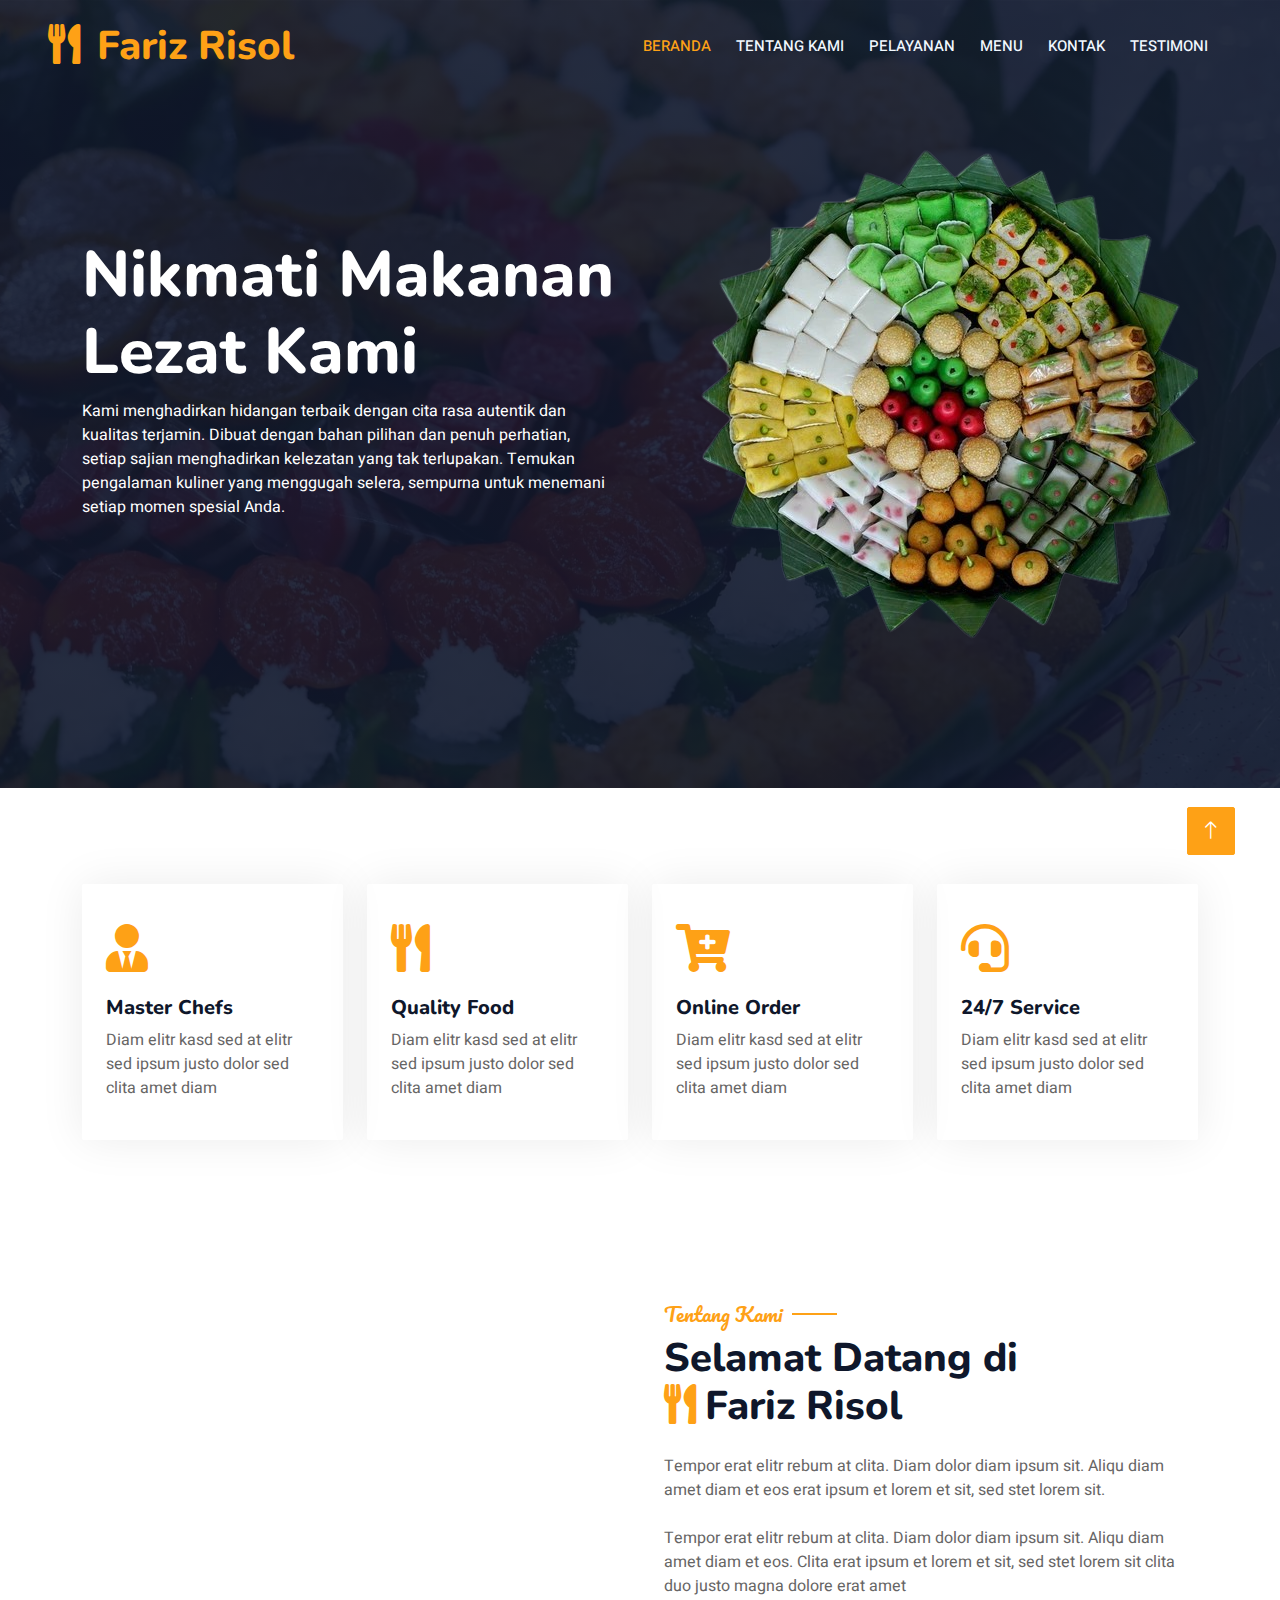
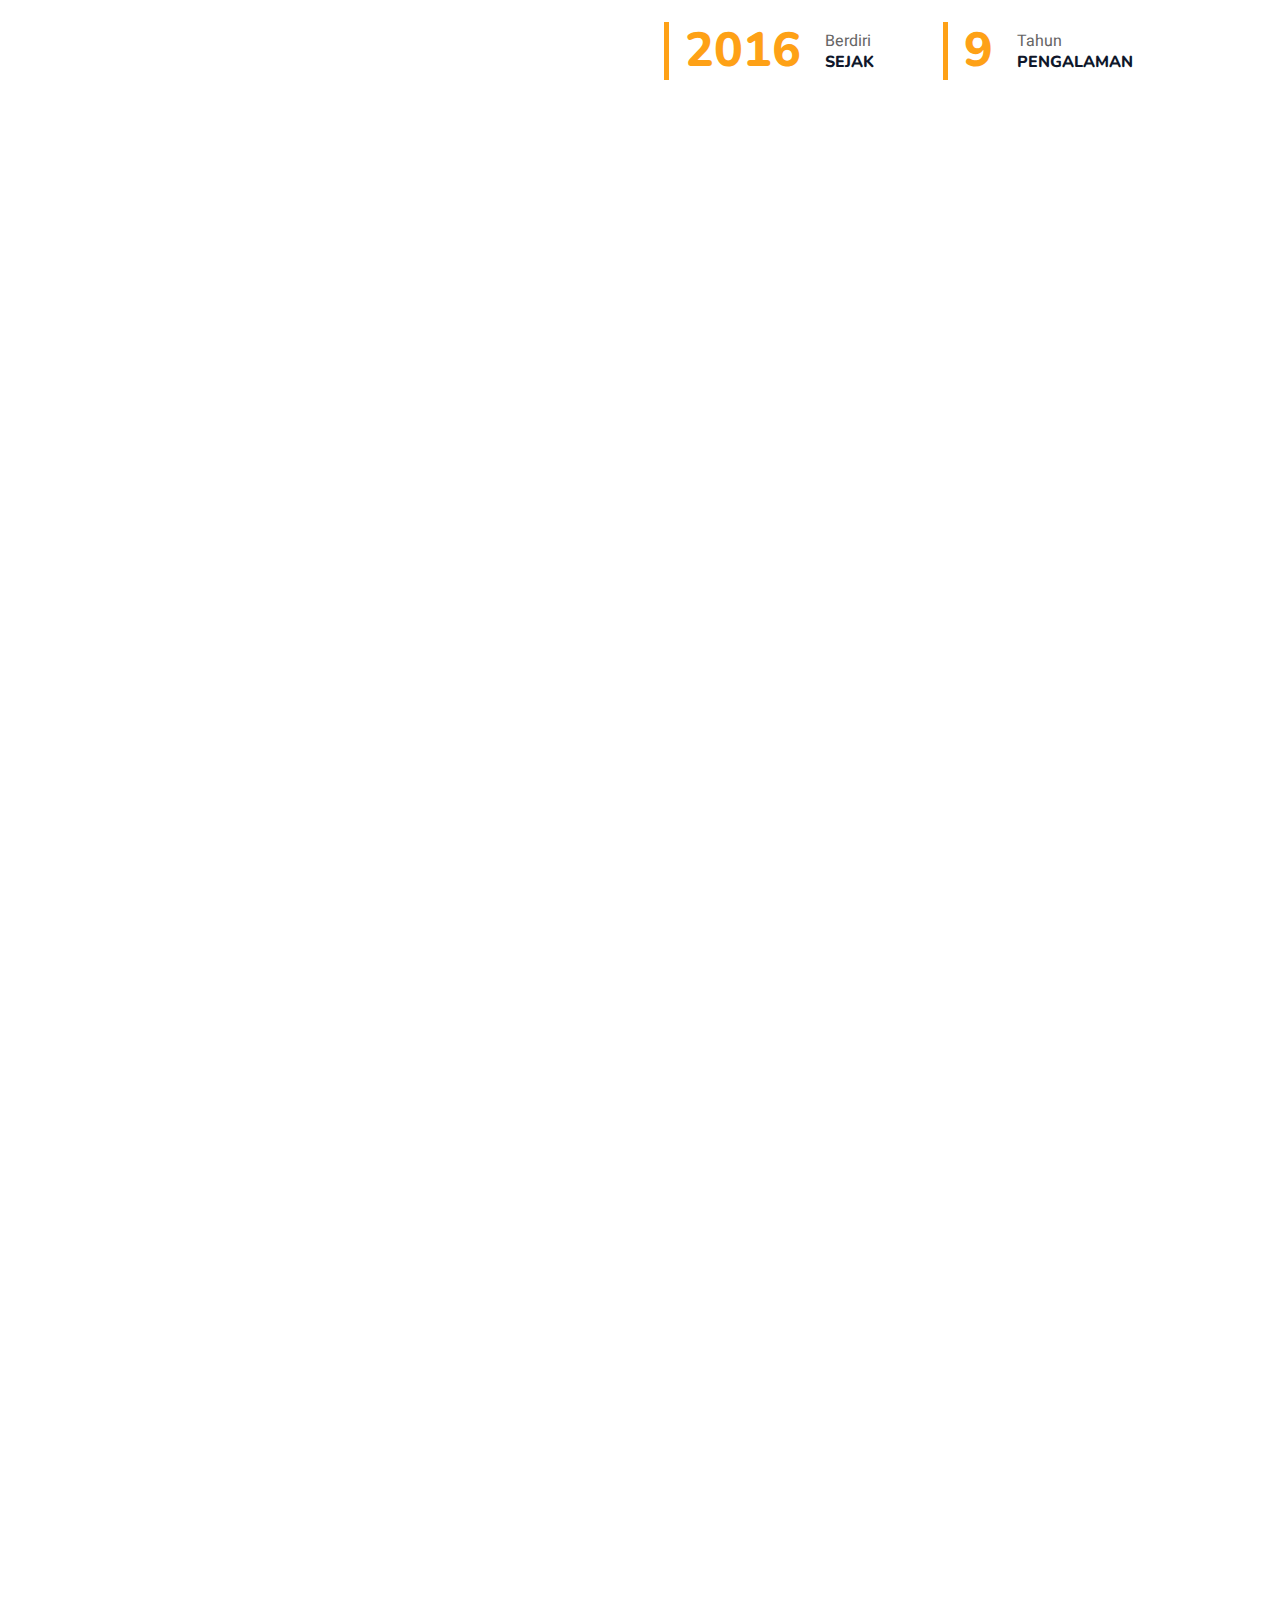
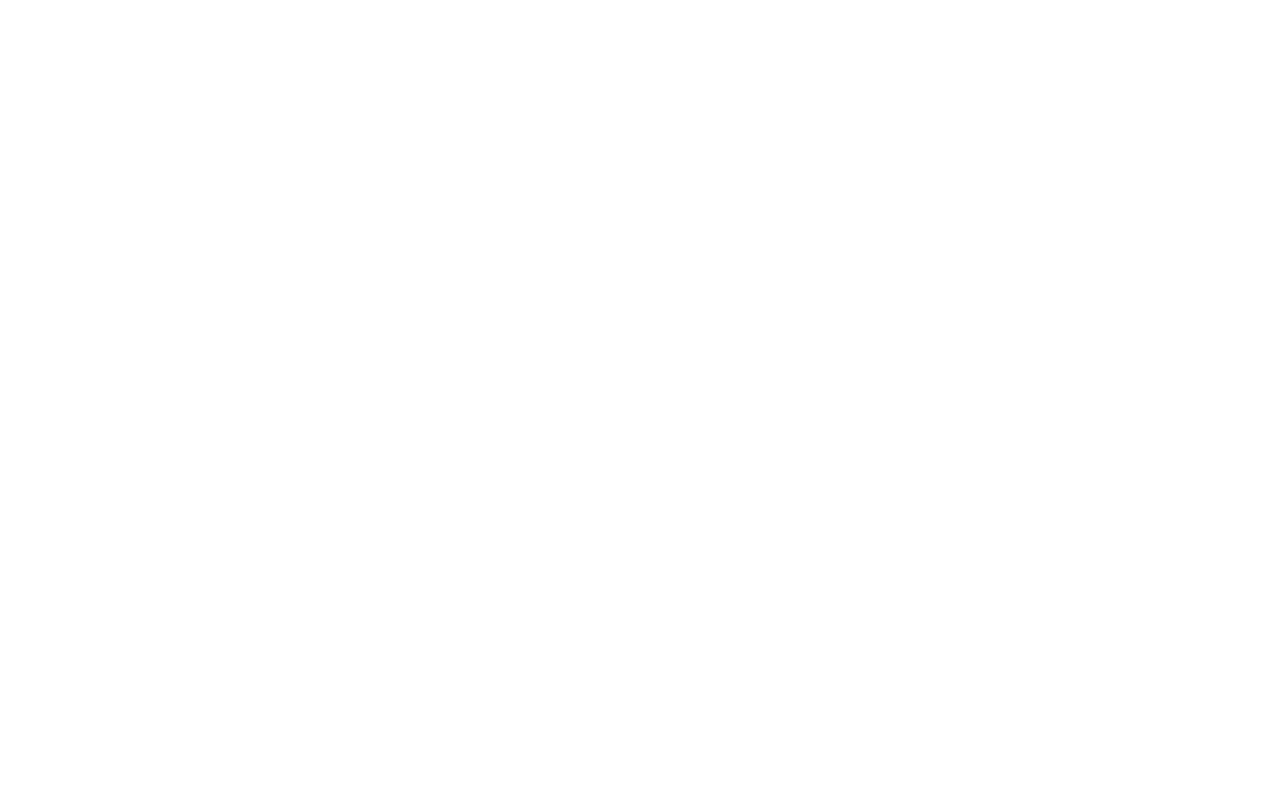
==== index.html @ 104c8cb0 "Update index.html" ====
<!DOCTYPE html>
<html lang="en">

<head>
    <meta charset="utf-8">
    <title>Fariz Risol</title>
    <meta content="width=device-width, initial-scale=1.0" name="viewport">
    <meta content="" name="keywords">
    <meta content="" name="description">

    <!-- Favicon -->
    <link href="img/favicon.icon" rel="icon">

    <!-- Google Web Fonts -->
    <link rel="preconnect" href="https://fonts.googleapis.com">
    <link rel="preconnect" href="https://fonts.gstatic.com" crossorigin>
    <link href="https://fonts.googleapis.com/css2?family=Heebo:wght@400;500;600&family=Nunito:wght@600;700;800&family=Pacifico&display=swap" rel="stylesheet">

    <!-- Icon Font Stylesheet -->
    <link href="https://cdnjs.cloudflare.com/ajax/libs/font-awesome/5.10.0/css/all.min.css" rel="stylesheet">
    <link href="https://cdn.jsdelivr.net/npm/bootstrap-icons@1.4.1/font/bootstrap-icons.css" rel="stylesheet">

    <!-- Libraries Stylesheet -->
    <link href="lib/animate/animate.min.css" rel="stylesheet">
    <link href="lib/owlcarousel/assets/owl.carousel.min.css" rel="stylesheet">
    <link href="lib/tempusdominus/css/tempusdominus-bootstrap-4.min.css" rel="stylesheet" />

    <!-- Customized Bootstrap Stylesheet -->
    <link href="css/bootstrap.min.css" rel="stylesheet">

    <!-- Template Stylesheet -->
    <link href="css/style.css" rel="stylesheet">
</head>

<body>
    <div class="container-xxl bg-white p-0">
        <!-- Spinner Start -->
        <div id="spinner" class="show bg-white position-fixed translate-middle w-100 vh-100 top-50 start-50 d-flex align-items-center justify-content-center">
            <div class="spinner-border text-primary" style="width: 3rem; height: 3rem;" role="status">
                <span class="sr-only">Loading...</span>
            </div>
        </div>
        <!-- Spinner End -->


        <!-- Navbar & Hero Start -->
        <div class="container-xxl position-relative p-0">
            <nav class="navbar navbar-expand-lg navbar-dark bg-dark px-4 px-lg-5 py-3 py-lg-0">
                <a href="index.html" class="navbar-brand p-0">
                    <h1 class="text-primary m-0"><i class="fa fa-utensils me-3"></i>Fariz Risol</h1>
                    <!-- <img src="img/logo.png" alt="Logo"> -->
                </a>
                <button class="navbar-toggler" type="button" data-bs-toggle="collapse" data-bs-target="#navbarCollapse">
                    <span class="fa fa-bars"></span>
                </button>
                <div class="collapse navbar-collapse" id="navbarCollapse">
                    <div class="navbar-nav ms-auto py-0 pe-4">
                        <a href="index.html" class="nav-item nav-link active">Beranda</a>
                        <a href="about.html" class="nav-item nav-link">Tentang Kami</a>
                        <a href="service.html" class="nav-item nav-link">Pelayanan</a>
                        <a href="menu.html" class="nav-item nav-link">Menu</a>
                        <a href="contact.html" class="nav-item nav-link">Kontak</a>
                        <a href="testimonial.html" class="nav-item nav-link">Testimoni</a>
            </nav>

            <div class="container-xxl py-5 bg-dark hero-header mb-5">
                <div class="container my-5 py-5">
                    <div class="row align-items-center g-5">
                        <div class="col-lg-6 text-center text-lg-start">
                            <h1 class="display-3 text-white animated slideInLeft">Nikmati Makanan<br>Lezat Kami</h1>
                            <p class="text-white animated slideInLeft mb-4 pb-2">
                                Kami menghadirkan hidangan terbaik dengan cita rasa autentik dan kualitas terjamin. 
                                Dibuat dengan bahan pilihan dan penuh perhatian, setiap sajian menghadirkan kelezatan yang tak terlupakan. 
                                Temukan pengalaman kuliner yang menggugah selera, sempurna untuk menemani setiap momen spesial Anda.
                            </p>
                        </div>
                        <div class="col-lg-6 text-center text-lg-end overflow-hidden">
                            <img class="img-fluid" src="img/jajanbulat.png" alt="">
                        </div>
                    </div>
                </div>
            </div>
        </div>
        <!-- Navbar & Hero End -->


        <!-- Service Start -->
        <div class="container-xxl py-5">
            <div class="container">
                <div class="row g-4">
                    <div class="col-lg-3 col-sm-6 wow fadeInUp" data-wow-delay="0.1s">
                        <div class="service-item rounded pt-3">
                            <div class="p-4">
                                <i class="fa fa-3x fa-user-tie text-primary mb-4"></i>
                                <h5>Master Chefs</h5>
                                <p>Diam elitr kasd sed at elitr sed ipsum justo dolor sed clita amet diam</p>
                            </div>
                        </div>
                    </div>
                    <div class="col-lg-3 col-sm-6 wow fadeInUp" data-wow-delay="0.3s">
                        <div class="service-item rounded pt-3">
                            <div class="p-4">
                                <i class="fa fa-3x fa-utensils text-primary mb-4"></i>
                                <h5>Quality Food</h5>
                                <p>Diam elitr kasd sed at elitr sed ipsum justo dolor sed clita amet diam</p>
                            </div>
                        </div>
                    </div>
                    <div class="col-lg-3 col-sm-6 wow fadeInUp" data-wow-delay="0.5s">
                        <div class="service-item rounded pt-3">
                            <div class="p-4">
                                <i class="fa fa-3x fa-cart-plus text-primary mb-4"></i>
                                <h5>Online Order</h5>
                                <p>Diam elitr kasd sed at elitr sed ipsum justo dolor sed clita amet diam</p>
                            </div>
                        </div>
                    </div>
                    <div class="col-lg-3 col-sm-6 wow fadeInUp" data-wow-delay="0.7s">
                        <div class="service-item rounded pt-3">
                            <div class="p-4">
                                <i class="fa fa-3x fa-headset text-primary mb-4"></i>
                                <h5>24/7 Service</h5>
                                <p>Diam elitr kasd sed at elitr sed ipsum justo dolor sed clita amet diam</p>
                            </div>
                        </div>
                    </div>
                </div>
            </div>
        </div>
        <!-- Service End -->


        <!-- About Start -->
        <div class="container-xxl py-5">
            <div class="container">
                <div class="row g-5 align-items-center">
                    <div class="col-lg-6">
                        <div class="row g-3">
                            <div class="col-6 text-start">
                                <img class="img-fluid rounded w-100 wow zoomIn" data-wow-delay="0.1s" src="img/risolmayo.jpg">
                            </div>
                            <div class="col-6 text-start">
                                <img class="img-fluid rounded w-75 wow zoomIn" data-wow-delay="0.3s" src="img/sosissolo.jpg" style="margin-top: 25%;">
                            </div>
                            <div class="col-6 text-end">
                                <img class="img-fluid rounded w-75 wow zoomIn" data-wow-delay="0.5s" src="img/nasibakar.jpg">
                            </div>
                            <div class="col-6 text-end">
                                <img class="img-fluid rounded w-100 wow zoomIn" data-wow-delay="0.7s" src="img/tahuisi.jpg">
                            </div>
                        </div>
                    </div>
                    <div class="col-lg-6">
                        <h5 class="section-title ff-secondary text-start text-primary fw-normal">Tentang Kami</h5>
                        <h1 class="mb-4">Selamat Datang di <br><i class="fa fa-utensils text-primary me-2"></i>Fariz Risol</h1>
                        <p class="mb-4">Tempor erat elitr rebum at clita. Diam dolor diam ipsum sit. Aliqu diam amet diam et eos erat ipsum et lorem et sit, sed stet lorem sit.</p>
                        <p class="mb-4">Tempor erat elitr rebum at clita. Diam dolor diam ipsum sit. Aliqu diam amet diam et eos. Clita erat ipsum et lorem et sit, sed stet lorem sit clita duo justo magna dolore erat amet</p>
                        <div class="row g-4 mb-4">
                            <div class="col-sm-6">
                                <div class="d-flex align-items-center border-start border-5 border-primary px-3">
                                    <h1 class="flex-shrink-0 display-5 text-primary mb-0" data-toggle="counter-up">2016</h1>
                                    <div class="ps-4">
                                        <p class="mb-0">Berdiri</p>
                                        <h6 class="text-uppercase mb-0">Sejak</h6>
                                    </div>
                                </div>
                            </div>
                            <div class="col-sm-6">
                                <div class="d-flex align-items-center border-start border-5 border-primary px-3">
                                    <h1 class="flex-shrink-0 display-5 text-primary mb-0" data-toggle="counter-up">9</h1>
                                    <div class="ps-4">
                                        <p class="mb-0">Tahun</p>
                                        <h6 class="text-uppercase mb-0">pengalaman</h6>
                                    </div>
                                </div>
                            </div>
                        </div>
                    </div>
                </div>
            </div>
        </div>
        <!-- About End -->


        <!-- Menu Start -->
        <div class="container-xxl py-5">
            <div class="container">
                <div class="text-center wow fadeInUp" data-wow-delay="0.1s">
                    <h5 class="section-title ff-secondary text-center text-primary fw-normal">Menu Makanan</h5>
                    <h1 class="mb-5">Makanan Yang Sering Dipesan</h1>
                </div>
                <div class="tab-class text-center wow fadeInUp" data-wow-delay="0.1s">
                    <ul class="nav nav-pills d-inline-flex justify-content-center border-bottom mb-5">
                        <li class="nav-item">
                            <a class="d-flex align-items-center text-start mx-3 ms-0 pb-3 active" data-bs-toggle="pill" href="#tab-1">
                                <i class="fa fa-utensils fa-2x text-primary"></i>
                                <div class="ps-3">
                                    <small class="text-body">aneka</small>
                                    <h6 class="mt-n1 mb-0">Jajanan</h6>
                                </div>
                            </a>
                        </li>
                        <li class="nav-item">
                            <a class="d-flex align-items-center text-start mx-3 pb-3" data-bs-toggle="pill" href="#tab-2">
                                <i class="fa fa-shopping-bag fa-2x text-primary fa-2x text-primary"></i>
                                <div class="ps-3">
                                    <small class="text-body">Paket</small>
                                    <h6 class="mt-n1 mb-0">Terjangkau</h6>
                                </div>
                            </a>
                        </li>
                        <!-- <li class="nav-item">
                            <a class="d-flex align-items-center text-start mx-3 me-0 pb-3" data-bs-toggle="pill" href="#tab-3">
                                <i class="fa fa-check-circle fa-2x text-primary"></i>
                                <div class="ps-3">
                                    <small class="text-body">Dijamin</small>
                                    <h6 class="mt-n1 mb-0">Halal</h6>
                                </div>
                            </a>
                        </li> -->
                    </ul>
                    <div class="tab-content">
                        <div id="tab-1" class="tab-pane fade show p-0 active">
                            <div class="row g-4">
                                <div class="col-lg-6">
                                    <div class="d-flex align-items-center">
                                        <img class="flex-shrink-0 img-fluid rounded" src="img/risolmayo.jpg" alt="" style="width: 80px;">
                                        <div class="w-100 d-flex flex-column text-start ps-4">
                                            <h5 class="d-flex justify-content-between border-bottom pb-2">
                                                <span>Risol Mayonaise</span>
                                                <span class="text-primary">Rp 2.000,-</span>
                                            </h5>
                                            <small class="fst-italic">Risol Mayones adalah camilan lezat dengan kulit yang renyah, berisi sosis dan telur yang berpadu dengan mayones creamy. Rasa gurih dari sosis dan kelembutan telur menciptakan kombinasi sempurna yang bikin ketagihan di setiap gigitan!</small>
                                        </div>
                                    </div>
                                </div>
                                <div class="col-lg-6">
                                    <div class="d-flex align-items-center">
                                        <img class="flex-shrink-0 img-fluid rounded" src="img/sosissolo.jpg" alt="" style="width: 80px;">
                                        <div class="w-100 d-flex flex-column text-start ps-4">
                                            <h5 class="d-flex justify-content-between border-bottom pb-2">
                                                <span>Sosis Solo</span>
                                                <span class="text-primary">Rp 2.000,-</span>
                                            </h5>
                                            <small class="fst-italic">Sosis Solo adalah camilan khas Solo dengan kulit tipis dan lembut, berisi tumisan daging ayam berbumbu gurih. Teksturnya yang empuk dan cita rasanya yang kaya menjadikannya camilan yang nikmat di setiap gigitan!</small>
                                        </div>
                                    </div>
                                </div>
                                <div class="col-lg-6">
                                    <div class="d-flex align-items-center">
                                        <img class="flex-shrink-0 img-fluid rounded" src="img/dimsum.jpg" alt="" style="width: 80px;">
                                        <div class="w-100 d-flex flex-column text-start ps-4">
                                            <h5 class="d-flex justify-content-between border-bottom pb-2">
                                                <span>Dimsum Mini</span>
                                                <span class="text-primary">Rp 5.000,-</span>
                                            </h5>
                                            <small class="fst-italic">Dimsum Mini adalah camilan mungil dengan isian daging ayam yang lembut dan berbumbu gurih. Dikukus hingga sempurna, teksturnya yang kenyal dan rasanya yang lezat bikin setiap gigitan makin nagih!</small>
                                        </div>
                                    </div>
                                </div>
                                <div class="col-lg-6">
                                    <div class="d-flex align-items-center">
                                        <img class="flex-shrink-0 img-fluid rounded" src="img/tahuisi.jpg" alt="" style="width: 80px;">
                                        <div class="w-100 d-flex flex-column text-start ps-4">
                                            <h5 class="d-flex justify-content-between border-bottom pb-2">
                                                <span>Tahu Isi</span>
                                                <span class="text-primary">Rp 2.000,-</span>
                                            </h5>
                                            <small class="fst-italic">Tahu Isi adalah camilan gurih dengan tahu yang renyah di luar dan isian sayuran berbumbu lezat di dalam. Perpaduan tekstur crispy dan isian yang kaya rasa bikin setiap gigitan makin nikmat!</small>
                                        </div>
                                    </div>
                                </div>
                                <div class="col-lg-6">
                                    <div class="d-flex align-items-center">
                                        <img class="flex-shrink-0 img-fluid rounded" src="img/tempe tepung.jpg" alt="" style="width: 80px;">
                                        <div class="w-100 d-flex flex-column text-start ps-4">
                                            <h5 class="d-flex justify-content-between border-bottom pb-2">
                                                <span>Tempe Goreng</span>
                                                <span class="text-primary">Rp 1.500,-</span>
                                            </h5>
                                            <small class="fst-italic">Tempe Goreng Tepung adalah camilan sederhana dengan tempe yang dibalut adonan tepung gurih, lalu digoreng hingga renyah keemasan. Teksturnya yang crispy di luar dan lembut di dalam membuatnya nikmat disantap kapan saja!</small>
                                        </div>
                                    </div>
                                </div>
                                <div class="col-lg-6">
                                    <div class="d-flex align-items-center">
                                        <img class="flex-shrink-0 img-fluid rounded" src="img/lemper.jpg" alt="" style="width: 80px;">
                                        <div class="w-100 d-flex flex-column text-start ps-4">
                                            <h5 class="d-flex justify-content-between border-bottom pb-2">
                                                <span>Lemper</span>
                                                <span class="text-primary">Rp 2.000,-</span>
                                            </h5>
                                            <small class="fst-italic">Lemper adalah camilan tradisional dengan ketan yang pulen dan isi ayam suwir berbumbu gurih. Dibungkus dengan daun pisang, aroma khasnya menambah kenikmatan di setiap gigitan! </small>
                                        </div>
                                    </div>
                                </div>
                                <div style="margin-top: 30px" class="col-lg-6">
                                    <div class="d-flex align-items-center">
                                        <img class="flex-shrink-0 img-fluid rounded" src="img/darlung.jpg" alt="" style="width: 80px;">
                                        <div class="w-100 d-flex flex-column text-start ps-4">
                                            <h5 class="d-flex justify-content-between border-bottom pb-2">
                                                <span>Darlung isi ketan</span>
                                                <span class="text-primary">Rp 2.000,-</span>
                                            </h5>
                                            <small class="fst-italic">Dadar Gulung Isi Ketan adalah camilan manis dengan kulit lembut berwarna hijau, berisi ketan pulen yang gurih dan sedikit manis. Perpaduan teksturnya yang kenyal dan lembut membuat setiap gigitan semakin nikmat!</small>
                                        </div>
                                    </div>
                                </div>
                                <div class="col-lg-6">
                                    <div class="d-flex align-items-center">
                                        <img class="flex-shrink-0 img-fluid rounded" src="img/bika ambon.jpg" alt="" style="width: 80px;">
                                        <div class="w-100 d-flex flex-column text-start ps-4">
                                            <h5 class="d-flex justify-content-between border-bottom pb-2">
                                                <span>Bika Ambon Mini</span>
                                                <span class="text-primary">Rp 2.000,-</span>
                                            </h5>
                                            <small class="fst-italic">Bika Ambon Mini adalah kue bercita rasa manis dan legit dengan tekstur berserat yang kenyal. Ukurannya yang kecil membuatnya praktis dinikmati, sementara aroma khas dan rasa lembutnya bikin ketagihan di setiap gigitan!</small>
                                        </div>
                                    </div>
                                </div>
                                <div class="col-lg-6">
                                    <div class="d-flex align-items-center">
                                        <img class="flex-shrink-0 img-fluid rounded" src="img/nasibakar.jpg" alt="" style="width: 80px;">
                                        <div class="w-100 d-flex flex-column text-start ps-4">
                                            <h5 class="d-flex justify-content-between border-bottom pb-2">
                                                <span>Nasi Bakar Mini Isi Ayam</span>
                                                <span class="text-primary">Rp 8.000,-</span>
                                            </h5>
                                            <small class="fst-italic">Nasi Bakar Isi Ayam adalah hidangan lezat dengan nasi berbumbu yang dibungkus daun pisang dan dibakar hingga harum. Isian ayam suwir berbumbu gurih menambah cita rasa khas yang nikmat di setiap suapan!</small>
                                        </div>
                                    </div>
                                </div>
                                <div class="col-lg-6">
                                    <div class="d-flex align-items-center">
                                        <img class="flex-shrink-0 img-fluid rounded" src="img/nasibakar.jpg" alt="" style="width: 80px;">
                                        <div class="w-100 d-flex flex-column text-start ps-4">
                                            <h5 class="d-flex justify-content-between border-bottom pb-2">
                                                <span>Nasi Bakar Mini Isi Cumi</span>
                                                <span class="text-primary">Rp 8.000,-</span>
                                            </h5>
                                            <small class="fst-italic">Nasi Bakar Isi Cumi adalah hidangan lezat dengan nasi berbumbu yang dibungkus daun pisang dan dibakar hingga harum. Isian cumi yang gurih dan berbumbu khas menambah cita rasa nikmat di setiap suapan! </small>
                                        </div>
                                    </div>
                                </div>
                                <div style="margin-top: 35px" class="col-lg-6">
                                    <div class="d-flex align-items-center">
                                        <img class="flex-shrink-0 img-fluid rounded" src="img/nasibakar.jpg" alt="" style="width: 80px;">
                                        <div class="w-100 d-flex flex-column text-start ps-4">
                                            <h5 class="d-flex justify-content-between border-bottom pb-2">
                                                <span>Nasi Bakar Mini Isi Teri</span>
                                                <span class="text-primary">Rp 8.000,-</span>
                                            </h5>
                                            <small class="fst-italic">Nasi Bakar Isi Ikan Teri adalah sajian nikmat dengan nasi berbumbu yang dibungkus daun pisang dan dibakar hingga harum. Isian ikan teri yang gurih dan sedikit pedas memberikan sensasi rasa khas yang menggugah selera!</small>
                                        </div>
                                    </div>
                                </div>
                            </div>
                        </div>
                        <div id="tab-2" class="tab-pane fade show p-0">
                            <div class="row g-4">
                                <div class="col-lg-6">
                                    <div class="d-flex align-items-center">
                                        <img class="flex-shrink-0 img-fluid rounded" src="img/risolmayo.jpg" alt="" style="width: 80px;">
                                        <div class="w-100 d-flex flex-column text-start ps-4">
                                            <h5 class="d-flex justify-content-between border-bottom pb-2">
                                                <span>Risol Mayonaise Pack</span>
                                                <span class="text-primary">Rp 10.000,-</span>
                                            </h5>
                                            <small class="fst-italic">Paket Risol Mayonaise dengan isi 5 buah<br>Risol Mayones adalah camilan lezat dengan kulit yang renyah, berisi sosis dan telur yang berpadu dengan mayones creamy. Rasa gurih dari sosis dan kelembutan telur menciptakan kombinasi sempurna yang bikin ketagihan di setiap gigitan!</small>
                                        </div>
                                    </div>
                                </div>
                                <div class="col-lg-6">
                                    <div class="d-flex align-items-center">
                                        <img class="flex-shrink-0 img-fluid rounded" src="img/risolmayo.jpg" alt="" style="width: 80px;">
                                        <div class="w-100 d-flex flex-column text-start ps-4">
                                            <h5 class="d-flex justify-content-between border-bottom pb-2">
                                                <span>Risol Mayonaise Pack Matang</span>
                                                <span class="text-primary">Rp 12.000,-</span>
                                            </h5>
                                            <small class="fst-italic">Paket Risol Mayonaise Matang dengan isi 5 buah<br>Risol Mayones adalah camilan lezat dengan kulit yang renyah, berisi sosis dan telur yang berpadu dengan mayones creamy. Rasa gurih dari sosis dan kelembutan telur menciptakan kombinasi sempurna yang bikin ketagihan di setiap gigitan!</small>
                                        </div>
                                    </div>
                                </div>
                                <div class="col-lg-6">
                                    <div class="d-flex align-items-center">
                                        <img class="flex-shrink-0 img-fluid rounded" src="img/sosissolo.jpg" alt="" style="width: 80px;">
                                        <div class="w-100 d-flex flex-column text-start ps-4">
                                            <h5 class="d-flex justify-content-between border-bottom pb-2">
                                                <span>Sosis Solo Pack</span>
                                                <span class="text-primary">Rp 10.000,-</span>
                                            </h5>
                                            <small class="fst-italic">Paket Sosis Solo dengan isi 5 buah<br>Sosis Solo adalah camilan khas Solo dengan kulit tipis dan lembut, berisi tumisan daging ayam berbumbu gurih. Teksturnya yang empuk dan cita rasanya yang kaya menjadikannya camilan yang nikmat di setiap gigitan!</small>
                                        </div>
                                    </div>
                                </div>
                                <div class="col-lg-6">
                                    <div class="d-flex align-items-center">
                                        <img class="flex-shrink-0 img-fluid rounded" src="img/sosissolo.jpg" alt="" style="width: 80px;">
                                        <div class="w-100 d-flex flex-column text-start ps-4">
                                            <h5 class="d-flex justify-content-between border-bottom pb-2">
                                                <span>Sosis Solo Pack Matang</span>
                                                <span class="text-primary">Rp 12.000,-</span>
                                            </h5>
                                            <small class="fst-italic">Paket Sosis Solo Matang dengan isi 5 buah<br>Sosis Solo adalah camilan khas Solo dengan kulit tipis dan lembut, berisi tumisan daging ayam berbumbu gurih. Teksturnya yang empuk dan cita rasanya yang kaya menjadikannya camilan yang nikmat di setiap gigitan!</small>
                                        </div>
                                    </div>
                                </div>
                                <div class="col-lg-6">
                                    <div class="d-flex align-items-center">
                                        <img class="flex-shrink-0 img-fluid rounded" src="img/nasibakar.jpg" alt="" style="width: 80px;">
                                        <div class="w-100 d-flex flex-column text-start ps-4">
                                            <h5 class="d-flex justify-content-between border-bottom pb-2">
                                                <span>Nasi Bakar<br>Isi Ayam Pack</span>
                                                <span class="text-primary">Rp 20.000,-</span>
                                            </h5>
                                            <small class="fst-italic">Paket Nasi Bakar isi ayam siap saji dengan isi 3 buah<br>Nasi Bakar Isi Ayam adalah hidangan lezat dengan nasi berbumbu yang dibungkus daun pisang dan dibakar hingga harum. Isian ayam suwir berbumbu gurih menambah cita rasa khas yang nikmat di setiap suapan!</small>
                                        </div>
                                    </div>
                                </div>
                                <div class="col-lg-6">
                                    <div class="d-flex align-items-center">
                                        <img class="flex-shrink-0 img-fluid rounded" src="img/nasibakar.jpg" alt="" style="width: 80px;">
                                        <div class="w-100 d-flex flex-column text-start ps-4">
                                            <h5 class="d-flex justify-content-between border-bottom pb-2">
                                                <span>Nasi Bakar<br>Isi Teri Pack</span>
                                                <span class="text-primary">Rp 20.000,-</span>
                                            </h5>
                                            <small class="fst-italic">Paket Nasi Bakar isi Teri siap saji dengan isi 3 buah<br>Nasi Bakar Isi Ikan Teri adalah sajian nikmat dengan nasi berbumbu yang dibungkus daun pisang dan dibakar hingga harum. Isian ikan teri yang gurih dan sedikit pedas memberikan sensasi rasa khas yang menggugah selera!</small>
                                        </div>
                                    </div>
                                </div>
                                <div class="col-lg-6">
                                    <div class="d-flex align-items-center">
                                        <img class="flex-shrink-0 img-fluid rounded" src="img/nasibakar.jpg" alt="" style="width: 80px;">
                                        <div class="w-100 d-flex flex-column text-start ps-4">
                                            <h5 class="d-flex justify-content-between border-bottom pb-2">
                                                <span>Nasi Bakar<br>Isi Cumi Pack</span>
                                                <span class="text-primary">Rp 20.000,-</span>
                                            </h5>
                                            <small class="fst-italic">Paket Nasi Bakar isi Cumi siap saji dengan isi 3 buah<br>Nasi Bakar Isi Cumi adalah hidangan lezat dengan nasi berbumbu yang dibungkus daun pisang dan dibakar hingga harum. Isian cumi yang gurih dan berbumbu khas menambah cita rasa nikmat di setiap suapan!</small>
                                        </div>
                                    </div>
                                </div>
                                <div class="col-lg-6">
                                    <div class="d-flex align-items-center">
                                        <img class="flex-shrink-0 img-fluid rounded" src="img/nasibakar.jpg" alt="" style="width: 80px;">
                                        <div class="w-100 d-flex flex-column text-start ps-4">
                                            <h5 class="d-flex justify-content-between border-bottom pb-2">
                                                <span>Nasi Bakar Mix Pack</span>
                                                <span class="text-primary">Rp 20.000,-</span>
                                            </h5>
                                            <small class="fst-italic">Paket Nasi Bakar Campur siap saji dengan isi 3 buah<br>Paket Nasi Bakar Campur menawarkan kebebasan memilih isian favoritmu! Nikmati nasi bakar harum dengan pilihan ayam suwir, ikan teri, atau cumi berbumbu, semuanya dibungkus daun pisang dan dibakar hingga sempurna. Bebas pilih, bebas nikmat!</small>
                                        </div>
                                    </div>
                                </div>
                            </div>
                        </div>
                        <!-- <div id="tab-3" class="tab-pane fade show p-0">
                            <div class="row g-4">
                                <div class="col-lg-6">
                                    <div class="d-flex align-items-center">
                                        <img class="flex-shrink-0 img-fluid rounded" src="img/menu-1.jpg" alt="" style="width: 80px;">
                                        <div class="w-100 d-flex flex-column text-start ps-4">
                                            <h5 class="d-flex justify-content-between border-bottom pb-2">
                                                <span>Chicken Burger</span>
                                                <span class="text-primary">$115</span>
                                            </h5>
                                            <small class="fst-italic">Ipsum ipsum clita erat amet dolor justo diam</small>
                                        </div>
                                    </div>
                                </div>
                                <div class="col-lg-6">
                                    <div class="d-flex align-items-center">
                                        <img class="flex-shrink-0 img-fluid rounded" src="img/menu-2.jpg" alt="" style="width: 80px;">
                                        <div class="w-100 d-flex flex-column text-start ps-4">
                                            <h5 class="d-flex justify-content-between border-bottom pb-2">
                                                <span>Chicken Burger</span>
                                                <span class="text-primary">$115</span>
                                            </h5>
                                            <small class="fst-italic">Ipsum ipsum clita erat amet dolor justo diam</small>
                                        </div>
                                    </div>
                                </div>
                                <div class="col-lg-6">
                                    <div class="d-flex align-items-center">
                                        <img class="flex-shrink-0 img-fluid rounded" src="img/menu-3.jpg" alt="" style="width: 80px;">
                                        <div class="w-100 d-flex flex-column text-start ps-4">
                                            <h5 class="d-flex justify-content-between border-bottom pb-2">
                                                <span>Chicken Burger</span>
                                                <span class="text-primary">$115</span>
                                            </h5>
                                            <small class="fst-italic">Ipsum ipsum clita erat amet dolor justo diam</small>
                                        </div>
                                    </div>
                                </div>
                                <div class="col-lg-6">
                                    <div class="d-flex align-items-center">
                                        <img class="flex-shrink-0 img-fluid rounded" src="img/menu-4.jpg" alt="" style="width: 80px;">
                                        <div class="w-100 d-flex flex-column text-start ps-4">
                                            <h5 class="d-flex justify-content-between border-bottom pb-2">
                                                <span>Chicken Burger</span>
                                                <span class="text-primary">$115</span>
                                            </h5>
                                            <small class="fst-italic">Ipsum ipsum clita erat amet dolor justo diam</small>
                                        </div>
                                    </div>
                                </div>
                                <div class="col-lg-6">
                                    <div class="d-flex align-items-center">
                                        <img class="flex-shrink-0 img-fluid rounded" src="img/menu-5.jpg" alt="" style="width: 80px;">
                                        <div class="w-100 d-flex flex-column text-start ps-4">
                                            <h5 class="d-flex justify-content-between border-bottom pb-2">
                                                <span>Chicken Burger</span>
                                                <span class="text-primary">$115</span>
                                            </h5>
                                            <small class="fst-italic">Ipsum ipsum clita erat amet dolor justo diam</small>
                                        </div>
                                    </div>
                                </div>
                                <div class="col-lg-6">
                                    <div class="d-flex align-items-center">
                                        <img class="flex-shrink-0 img-fluid rounded" src="img/menu-6.jpg" alt="" style="width: 80px;">
                                        <div class="w-100 d-flex flex-column text-start ps-4">
                                            <h5 class="d-flex justify-content-between border-bottom pb-2">
                                                <span>Chicken Burger</span>
                                                <span class="text-primary">$115</span>
                                            </h5>
                                            <small class="fst-italic">Ipsum ipsum clita erat amet dolor justo diam</small>
                                        </div>
                                    </div>
                                </div>
                                <div class="col-lg-6">
                                    <div class="d-flex align-items-center">
                                        <img class="flex-shrink-0 img-fluid rounded" src="img/menu-7.jpg" alt="" style="width: 80px;">
                                        <div class="w-100 d-flex flex-column text-start ps-4">
                                            <h5 class="d-flex justify-content-between border-bottom pb-2">
                                                <span>Chicken Burger</span>
                                                <span class="text-primary">$115</span>
                                            </h5>
                                            <small class="fst-italic">Ipsum ipsum clita erat amet dolor justo diam</small>
                                        </div>
                                    </div>
                                </div>
                                <div class="col-lg-6">
                                    <div class="d-flex align-items-center">
                                        <img class="flex-shrink-0 img-fluid rounded" src="img/menu-8.jpg" alt="" style="width: 80px;">
                                        <div class="w-100 d-flex flex-column text-start ps-4">
                                            <h5 class="d-flex justify-content-between border-bottom pb-2">
                                                <span>Chicken Burger</span>
                                                <span class="text-primary">$115</span>
                                            </h5>
                                            <small class="fst-italic">Ipsum ipsum clita erat amet dolor justo diam</small>
                                        </div>
                                    </div>
                                </div>
                            </div>
                        </div> -->
                    </div>
                </div>
            </div>
        </div>
        <!-- Menu End -->


        <!-- Reservation Start -->

        <div class="modal fade" id="videoModal" tabindex="-1" aria-labelledby="exampleModalLabel" aria-hidden="true">
            <div class="modal-dialog">
                <div class="modal-content rounded-0">
                    <div class="modal-header">
                        <h5 class="modal-title" id="exampleModalLabel">Youtube Video</h5>
                        <button type="button" class="btn-close" data-bs-dismiss="modal" aria-label="Close"></button>
                    </div>
                    <div class="modal-body">
                        <!-- 16:9 aspect ratio -->
                        <div class="ratio ratio-16x9">
                            <iframe class="embed-responsive-item" src="" id="video" allowfullscreen allowscriptaccess="always"
                                allow="autoplay"></iframe>
                        </div>
                    </div>
                </div>
            </div>
        </div>
        <!-- Reservation Start -->

        <!-- Testimonial Start -->
       <div class="container-xxl py-5 wow fadeInUp" data-wow-delay="0.1s">
            <div class="container">
                <div class="text-center">
                    <h5 class="section-title ff-secondary text-center text-primary fw-normal">Testimoni</h5>
                    <h1 class="mb-5">Ulasan dari pelanggan kami</h1>
                </div>
                <div class="owl-carousel testimonial-carousel">
                    <div class="testimonial-item bg-transparent border rounded p-4">
                        <i class="fa fa-quote-left fa-2x text-primary mb-3"></i>
                        <p>enak kuenya murah mantul,coco klw lagi ada acara</p>
                        <div class="d-flex align-items-center">
                            <img class="img-fluid flex-shrink-0 rounded-circle" src="img/aisha.png" style="width: 50px; height: 50px;">
                            <div class="ps-3">
                                <h5 class="mb-1">Aisha nur Syifa</h5>
                                <small class="fst-italic">dari ulasan google maps</small>
                            </div>
                        </div>
                    </div>
                    <div class="testimonial-item bg-transparent border rounded p-4">
                        <i class="fa fa-quote-left fa-2x text-primary mb-3"></i>
                        <p>Enak2 kuenya, cocok untuk kalian yg mau buat acara2 . Recommend banget ya untuk aneka2 kuenya di jamin mantull</p>
                        <div class="d-flex align-items-center">
                            <img class="img-fluid flex-shrink-0 rounded-circle" src="img/indah.png" style="width: 50px; height: 50px;">
                            <div class="ps-3">
                                <h5 class="mb-1">Indah Avelin</h5>
                                <small class="fst-italic">dari ulasan google maps</small>
                            </div>
                        </div>
                    </div>
                    <div class="testimonial-item bg-transparent border rounded p-4">
                        <i class="fa fa-quote-left fa-2x text-primary mb-3"></i>
                        <p>Murah enak ukuran besar... cocok sekali untuk berbagai acara</p>
                        <div class="d-flex align-items-center">
                            <img class="img-fluid flex-shrink-0 rounded-circle" src="img/marpuah.png" style="width: 50px; height: 50px;">
                            <div class="ps-3">
                                <h5 class="mb-1">Marpuah Mamadita</h5>
                                <small class="fst-italic">dari ulasan google maps</small>
                            </div>
                        </div>
                    </div>
                    <div class="testimonial-item bg-transparent border rounded p-4">
                        <i class="fa fa-quote-left fa-2x text-primary mb-3"></i>
                        <p>mantap...</p>
                        <div class="d-flex align-items-center">
                            <img class="img-fluid flex-shrink-0 rounded-circle" src="img/fikri.png" style="width: 50px; height: 50px;">
                            <div class="ps-3">
                                <h5 class="mb-1">muhammad fikri</h5>
                                <small class="fst-italic">dari ulasan google maps</small>
                            </div>
                        </div>
                    </div>
                </div>
            </div>
        </div>
        <!-- Testimonial End -->
        

        <!-- Footer Start -->
            <div class="container-fluid bg-dark text-light footer pt-5 mt-5 wow fadeIn" data-wow-delay="0.1s">
                <div class="container py-5">
                    <div class="row g-5">
                        <div class="col-lg-3 col-md-6">
                            <h4 class="section-title ff-secondary text-start text-primary fw-normal mb-4">Company</h4>
                            <a class="btn btn-link" href="about.html">Tentang Kami</a>
                            <a class="btn btn-link" href="contact.html">Kontak Kami</a>
                            <a class="btn btn-link" href="services">Pelayanan</a>
                            <a class="btn btn-link" href="testimonial.html">Testimoni</a>
                            <a class="btn btn-link" href="menu.html">Menu</a>
                        </div>
                        <div class="col-lg-3 col-md-6">
                            <h4 class="section-title ff-secondary text-start text-primary fw-normal mb-4">Kontak</h4>
                            <p class="mb-2"><i class="fa fa-map-marker-alt me-2"></i>Jl. Jati Raya Jl. Telaga Pesona No.7 blok L31, Telagamurni, Kec. Cikarang Bar., Kabupaten Bekasi, Jawa Barat 17520</p>
                            <p class="mb-2"><i class="fa fa-phone-alt me-2"></i>+62 813 8446 2658</p>
                            <p class="mb-2"><i class="fa fa-envelope me-1"></i>mulyanibae@gmail.com</p>
                        </div>
                        <div class="col-lg-3 col-md-6">
                                                    <h4 class="section-title ff-secondary text-start text-primary fw-normal mb-4">Open Pre-Order</h4>
                            <h5 class="text-light fw-normal">Senin - Sabtu</h5>
                            <p>09AM - 09PM</p>
                            <h5 class="text-light fw-normal">Minggu</h5>
                            <p>10AM - 08PM</p>
                        </div>
                    </div>
                </div>
                <div class="container">
                    <div class="copyright">
                        <div class="row">
                            <div class="col-md-6 text-center text-md-start mb-3 mb-md-0">
                                &copy; <a class="border-bottom" href="https://v0-new-project-ylbtnsvbn8g.vercel.app/">Rupp</a> All Right Reserved. 
                            </div>
                        </div>
                    </div>
                </div>
            </div>
        <!-- Footer End -->


        <!-- Back to Top -->
        <a href="#" class="btn btn-lg btn-primary btn-lg-square back-to-top"><i class="bi bi-arrow-up"></i></a>
    </div>

    <!-- JavaScript Libraries -->
    <script src="https://code.jquery.com/jquery-3.4.1.min.js"></script>
    <script src="https://cdn.jsdelivr.net/npm/bootstrap@5.0.0/dist/js/bootstrap.bundle.min.js"></script>
    <script src="lib/wow/wow.min.js"></script>
    <script src="lib/easing/easing.min.js"></script>
    <script src="lib/waypoints/waypoints.min.js"></script>
    <script src="lib/counterup/counterup.min.js"></script>
    <script src="lib/owlcarousel/owl.carousel.min.js"></script>
    <script src="lib/tempusdominus/js/moment.min.js"></script>
    <script src="lib/tempusdominus/js/moment-timezone.min.js"></script>
    <script src="lib/tempusdominus/js/tempusdominus-bootstrap-4.min.js"></script>

    <!-- Template Javascript -->
    <script src="js/main.js"></script>
</body>

</html>
---- css/style.css ----
/********** Template CSS **********/
:root {
    --primary: #FEA116;
    --light: #F1F8FF;
    --dark: #0F172B;
}

.ff-secondary {
    font-family: 'Pacifico', cursive;
}

.fw-medium {
    font-weight: 600 !important;
}

.fw-semi-bold {
    font-weight: 700 !important;
}

.back-to-top {
    position: fixed;
    display: none;
    right: 45px;
    bottom: 45px;
    z-index: 99;
}


/*** Spinner ***/
#spinner {
    opacity: 0;
    visibility: hidden;
    transition: opacity .5s ease-out, visibility 0s linear .5s;
    z-index: 99999;
}

#spinner.show {
    transition: opacity .5s ease-out, visibility 0s linear 0s;
    visibility: visible;
    opacity: 1;
}


/*** Button ***/
.btn {
    font-family: 'Nunito', sans-serif;
    font-weight: 500;
    text-transform: uppercase;
    transition: .5s;
}

.btn.btn-primary,
.btn.btn-secondary {
    color: #FFFFFF;
}

.btn-square {
    width: 38px;
    height: 38px;
}

.btn-sm-square {
    width: 32px;
    height: 32px;
}

.btn-lg-square {
    width: 48px;
    height: 48px;
}

.btn-square,
.btn-sm-square,
.btn-lg-square {
    padding: 0;
    display: flex;
    align-items: center;
    justify-content: center;
    font-weight: normal;
    border-radius: 2px;
}


/*** Navbar ***/
.navbar-dark .navbar-nav .nav-link {
    position: relative;
    margin-left: 25px;
    padding: 35px 0;
    font-size: 15px;
    color: var(--light) !important;
    text-transform: uppercase;
    font-weight: 500;
    outline: none;
    transition: .5s;
}

.sticky-top.navbar-dark .navbar-nav .nav-link {
    padding: 20px 0;
}

.navbar-dark .navbar-nav .nav-link:hover,
.navbar-dark .navbar-nav .nav-link.active {
    color: var(--primary) !important;
}

.navbar-dark .navbar-brand img {
    max-height: 60px;
    transition: .5s;
}

.sticky-top.navbar-dark .navbar-brand img {
    max-height: 45px;
}

@media (max-width: 991.98px) {
    .sticky-top.navbar-dark {
        position: relative;
    }

    .navbar-dark .navbar-collapse {
        margin-top: 15px;
        border-top: 1px solid rgba(255, 255, 255, .1)
    }

    .navbar-dark .navbar-nav .nav-link,
    .sticky-top.navbar-dark .navbar-nav .nav-link {
        padding: 10px 0;
        margin-left: 0;
    }

    .navbar-dark .navbar-brand img {
        max-height: 45px;
    }
}

@media (min-width: 992px) {
    .navbar-dark {
        position: absolute;
        width: 100%;
        top: 0;
        left: 0;
        z-index: 999;
        background: transparent !important;
    }
    
    .sticky-top.navbar-dark {
        position: fixed;
        background: var(--dark) !important;
    }
}


/*** Hero Header ***/
.hero-header {
    background: linear-gradient(rgba(15, 23, 43, .9), rgba(15, 23, 43, .9)), url(../img/bg-coba.jpg);
    background-position: center center;
    background-repeat: no-repeat;
    background-size: cover;
}

.hero-header img {
    animation: imgRotate 50s linear infinite;
}

@keyframes imgRotate { 
    100% { 
        transform: rotate(360deg); 
    } 
}

.breadcrumb-item + .breadcrumb-item::before {
    color: rgba(255, 255, 255, .5);
}


/*** Section Title ***/
.section-title {
    position: relative;
    display: inline-block;
}

.section-title::before {
    position: absolute;
    content: "";
    width: 45px;
    height: 2px;
    top: 50%;
    left: -55px;
    margin-top: -1px;
    background: var(--primary);
}

.section-title::after {
    position: absolute;
    content: "";
    width: 45px;
    height: 2px;
    top: 50%;
    right: -55px;
    margin-top: -1px;
    background: var(--primary);
}

.section-title.text-start::before,
.section-title.text-end::after {
    display: none;
}


/*** Service ***/
.service-item {
    box-shadow: 0 0 45px rgba(0, 0, 0, .08);
    transition: .5s;
}

.service-item:hover {
    background: var(--primary);
}

.service-item * {
    transition: .5s;
}

.service-item:hover * {
    color: var(--light) !important;
}


/*** Food Menu ***/
.nav-pills .nav-item .active {
    border-bottom: 2px solid var(--primary);
}


/*** Youtube Video ***/
.video {
    position: relative;
    height: 100%;
    min-height: 500px;
    background: linear-gradient(rgba(15, 23, 43, .1), rgba(15, 23, 43, .1)), url(../img/video.jpg);
    background-position: center center;
    background-repeat: no-repeat;
    background-size: cover;
}

.video .btn-play {
    position: absolute;
    z-index: 3;
    top: 50%;
    left: 50%;
    transform: translateX(-50%) translateY(-50%);
    box-sizing: content-box;
    display: block;
    width: 32px;
    height: 44px;
    border-radius: 50%;
    border: none;
    outline: none;
    padding: 18px 20px 18px 28px;
}

.video .btn-play:before {
    content: "";
    position: absolute;
    z-index: 0;
    left: 50%;
    top: 50%;
    transform: translateX(-50%) translateY(-50%);
    display: block;
    width: 100px;
    height: 100px;
    background: var(--primary);
    border-radius: 50%;
    animation: pulse-border 1500ms ease-out infinite;
}

.video .btn-play:after {
    content: "";
    position: absolute;
    z-index: 1;
    left: 50%;
    top: 50%;
    transform: translateX(-50%) translateY(-50%);
    display: block;
    width: 100px;
    height: 100px;
    background: var(--primary);
    border-radius: 50%;
    transition: all 200ms;
}

.video .btn-play img {
    position: relative;
    z-index: 3;
    max-width: 100%;
    width: auto;
    height: auto;
}

.video .btn-play span {
    display: block;
    position: relative;
    z-index: 3;
    width: 0;
    height: 0;
    border-left: 32px solid var(--dark);
    border-top: 22px solid transparent;
    border-bottom: 22px solid transparent;
}

@keyframes pulse-border {
    0% {
        transform: translateX(-50%) translateY(-50%) translateZ(0) scale(1);
        opacity: 1;
    }

    100% {
        transform: translateX(-50%) translateY(-50%) translateZ(0) scale(1.5);
        opacity: 0;
    }
}

#videoModal {
    z-index: 99999;
}

#videoModal .modal-dialog {
    position: relative;
    max-width: 800px;
    margin: 60px auto 0 auto;
}

#videoModal .modal-body {
    position: relative;
    padding: 0px;
}

#videoModal .close {
    position: absolute;
    width: 30px;
    height: 30px;
    right: 0px;
    top: -30px;
    z-index: 999;
    font-size: 30px;
    font-weight: normal;
    color: #FFFFFF;
    background: #000000;
    opacity: 1;
}


/*** Team ***/
.team-item {
    box-shadow: 0 0 45px rgba(0, 0, 0, .08);
    height: calc(100% - 38px);
    transition: .5s;
}

.team-item img {
    transition: .5s;
}

.team-item:hover img {
    transform: scale(1.1);
}

.team-item:hover {
    height: 100%;
}

.team-item .btn {
    border-radius: 38px 38px 0 0;
}


/*** Testimonial ***/
.testimonial-carousel .owl-item .testimonial-item,
.testimonial-carousel .owl-item.center .testimonial-item * {
    transition: .5s;
}

.testimonial-carousel .owl-item.center .testimonial-item {
    background: var(--primary) !important;
    border-color: var(--primary) !important;
}

.testimonial-carousel .owl-item.center .testimonial-item * {
    color: var(--light) !important;
}

.testimonial-carousel .owl-dots {
    margin-top: 24px;
    display: flex;
    align-items: flex-end;
    justify-content: center;
}

.testimonial-carousel .owl-dot {
    position: relative;
    display: inline-block;
    margin: 0 5px;
    width: 15px;
    height: 15px;
    border: 1px solid #CCCCCC;
    border-radius: 15px;
    transition: .5s;
}

.testimonial-carousel .owl-dot.active {
    background: var(--primary);
    border-color: var(--primary);
}


/*** Footer ***/
.footer .btn.btn-social {
    margin-right: 5px;
    width: 35px;
    height: 35px;
    display: flex;
    align-items: center;
    justify-content: center;
    color: var(--light);
    border: 1px solid #FFFFFF;
    border-radius: 35px;
    transition: .3s;
}

.footer .btn.btn-social:hover {
    color: var(--primary);
}

.footer .btn.btn-link {
    display: block;
    margin-bottom: 5px;
    padding: 0;
    text-align: left;
    color: #FFFFFF;
    font-size: 15px;
    font-weight: normal;
    text-transform: capitalize;
    transition: .3s;
}

.footer .btn.btn-link::before {
    position: relative;
    content: "\f105";
    font-family: "Font Awesome 5 Free";
    font-weight: 900;
    margin-right: 10px;
}

.footer .btn.btn-link:hover {
    letter-spacing: 1px;
    box-shadow: none;
}

.footer .copyright {
    padding: 25px 0;
    font-size: 15px;
    border-top: 1px solid rgba(256, 256, 256, .1);
}

.footer .copyright a {
    color: var(--light);
}

.footer .footer-menu a {
    margin-right: 15px;
    padding-right: 15px;
    border-right: 1px solid rgba(255, 255, 255, .1);
}

.footer .footer-menu a:last-child {
    margin-right: 0;
    padding-right: 0;
    border-right: none;
}
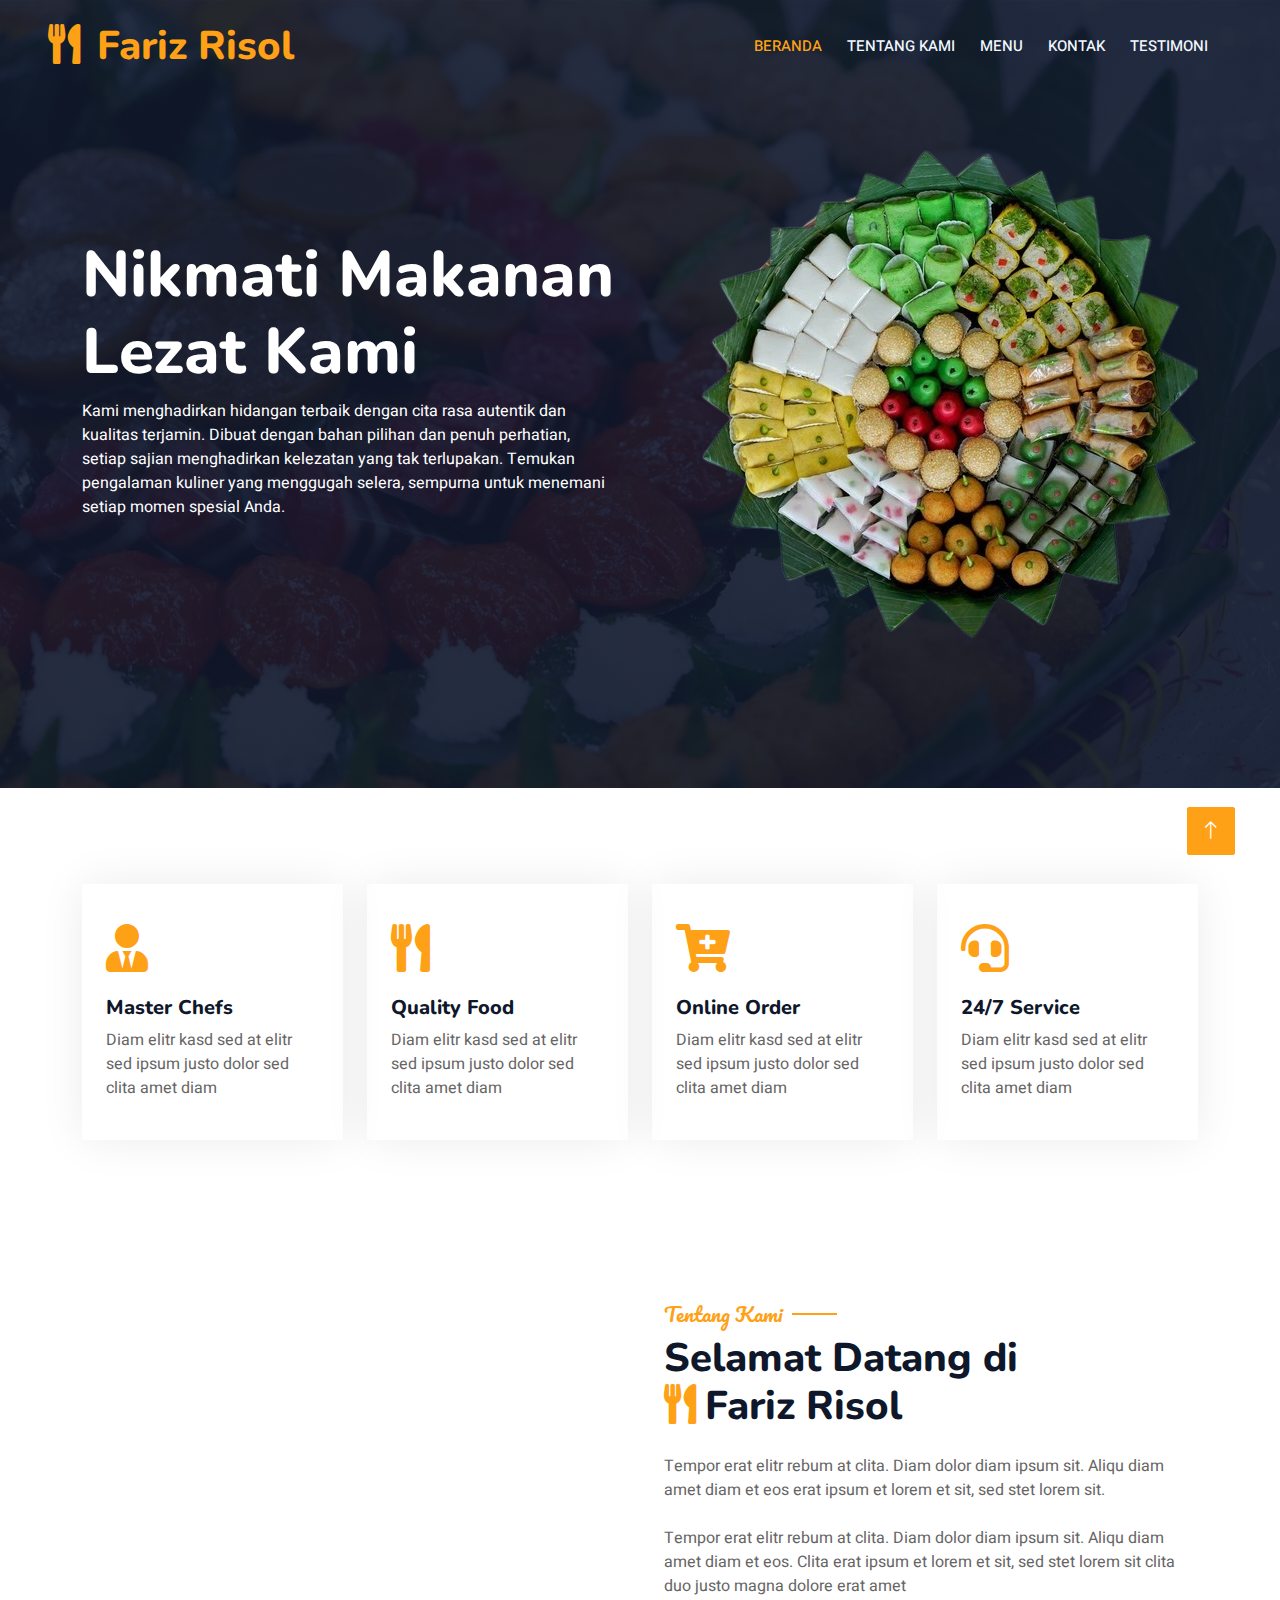
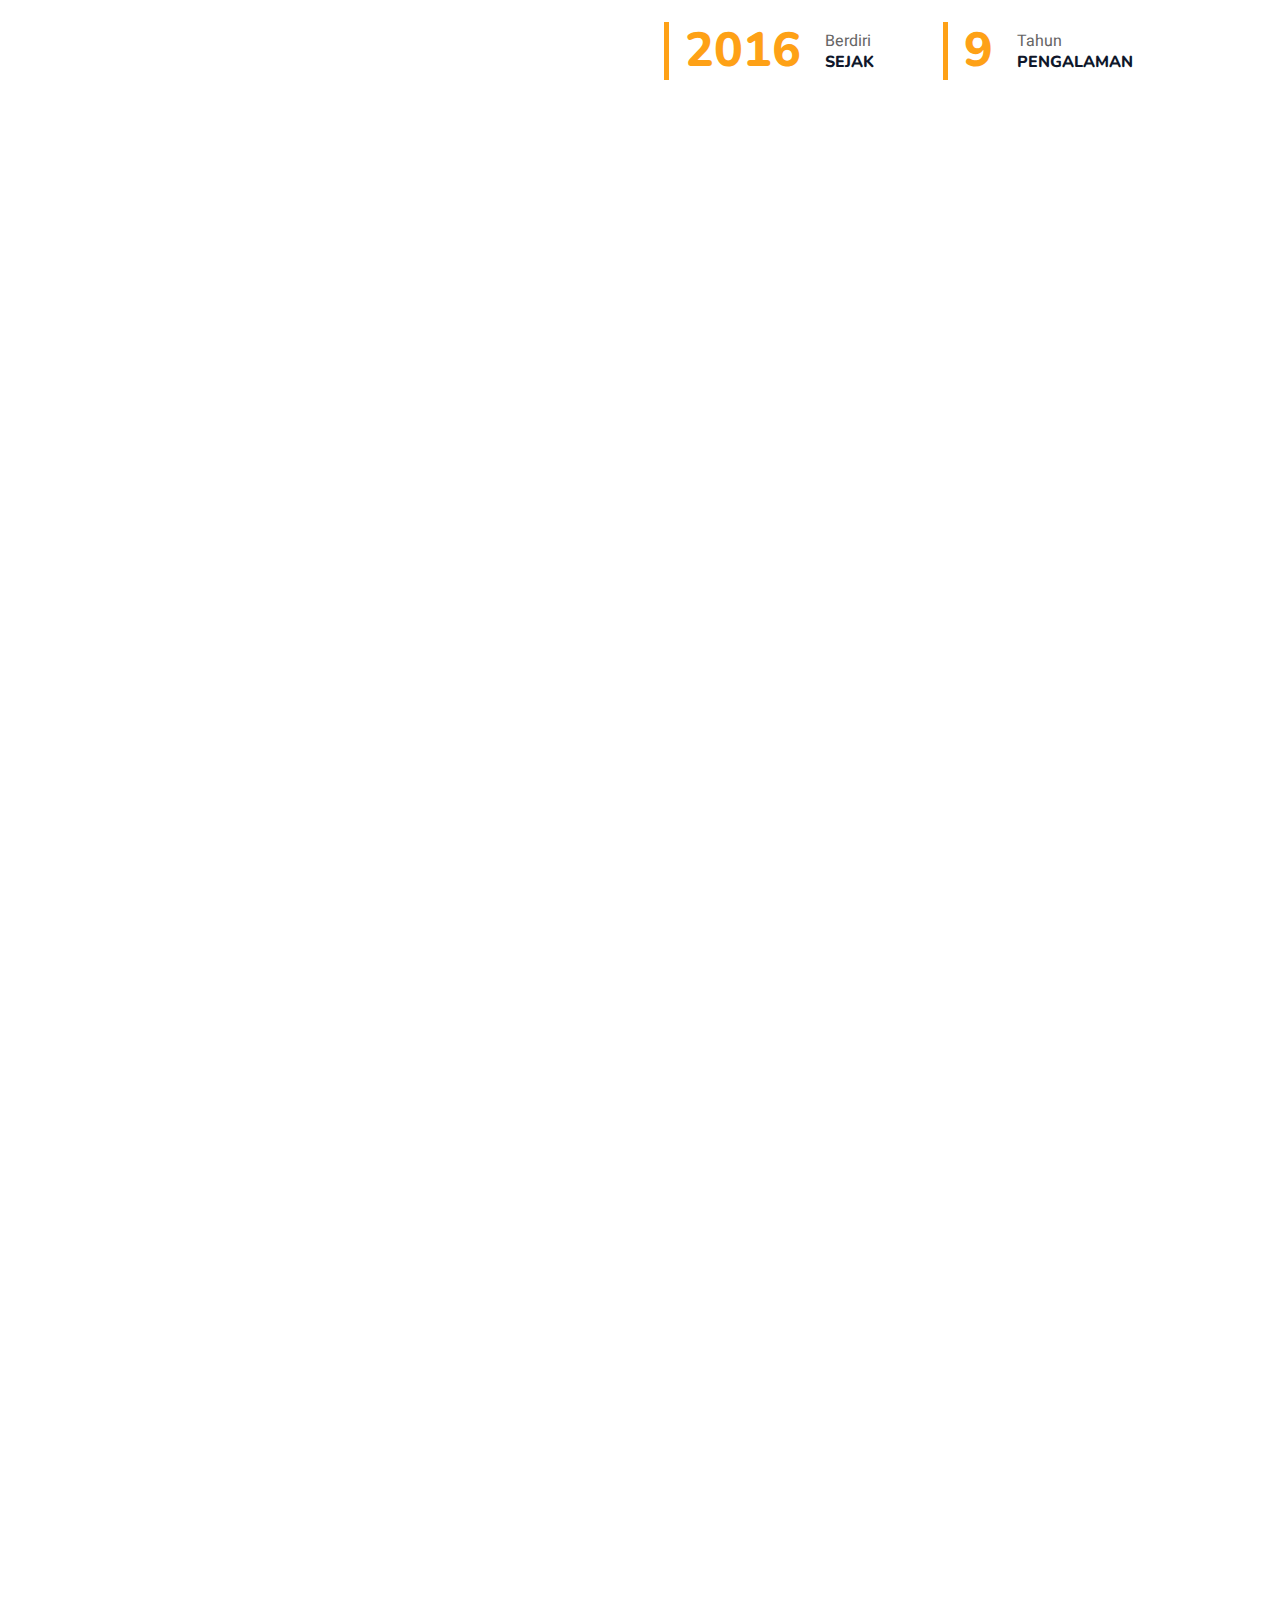
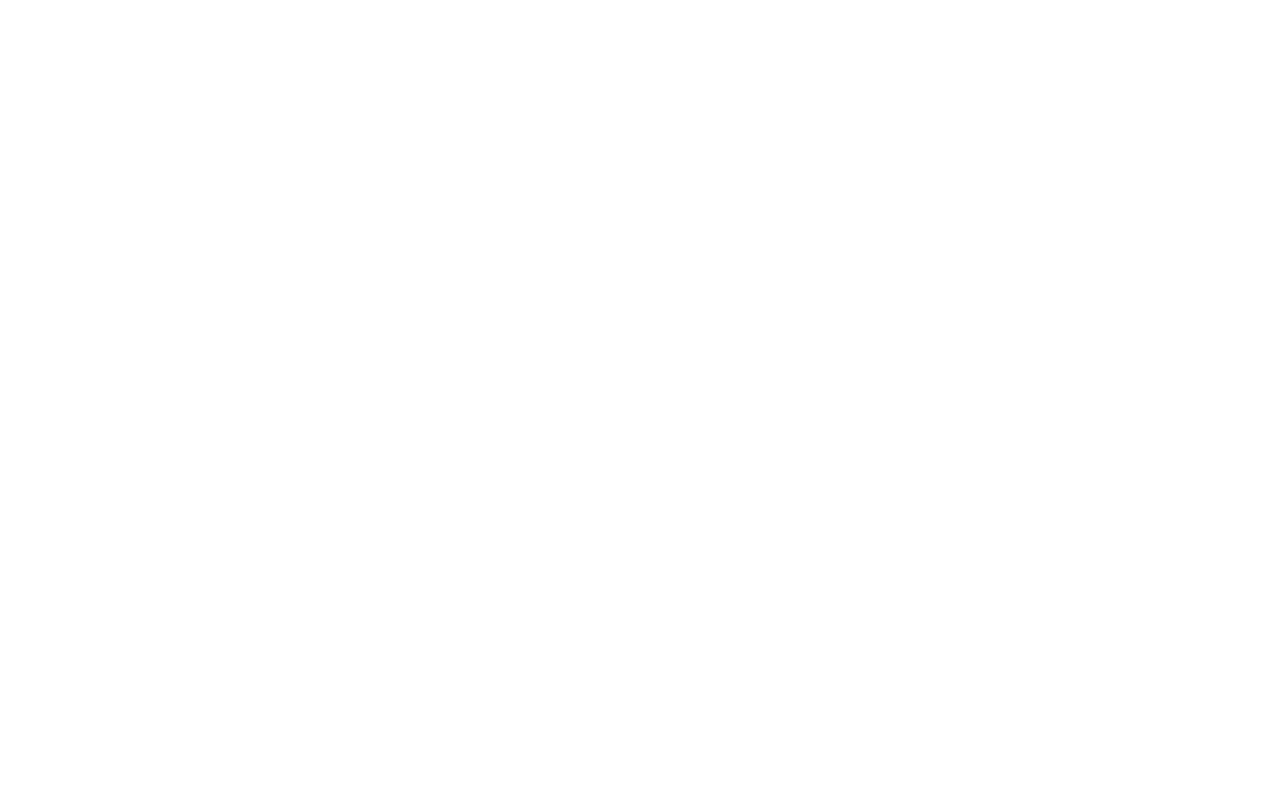
==== commit 5c1f850d: "Update index.html" ====
--- a/index.html
+++ b/index.html
@@ -57,7 +57,6 @@
                     <div class="navbar-nav ms-auto py-0 pe-4">
                         <a href="index.html" class="nav-item nav-link active">Beranda</a>
                         <a href="about.html" class="nav-item nav-link">Tentang Kami</a>
-                        <a href="service.html" class="nav-item nav-link">Pelayanan</a>
                         <a href="menu.html" class="nav-item nav-link">Menu</a>
                         <a href="contact.html" class="nav-item nav-link">Kontak</a>
                         <a href="testimonial.html" class="nav-item nav-link">Testimoni</a>
@@ -650,7 +649,6 @@
                             <h4 class="section-title ff-secondary text-start text-primary fw-normal mb-4">Company</h4>
                             <a class="btn btn-link" href="about.html">Tentang Kami</a>
                             <a class="btn btn-link" href="contact.html">Kontak Kami</a>
-                            <a class="btn btn-link" href="services">Pelayanan</a>
                             <a class="btn btn-link" href="testimonial.html">Testimoni</a>
                             <a class="btn btn-link" href="menu.html">Menu</a>
                         </div>
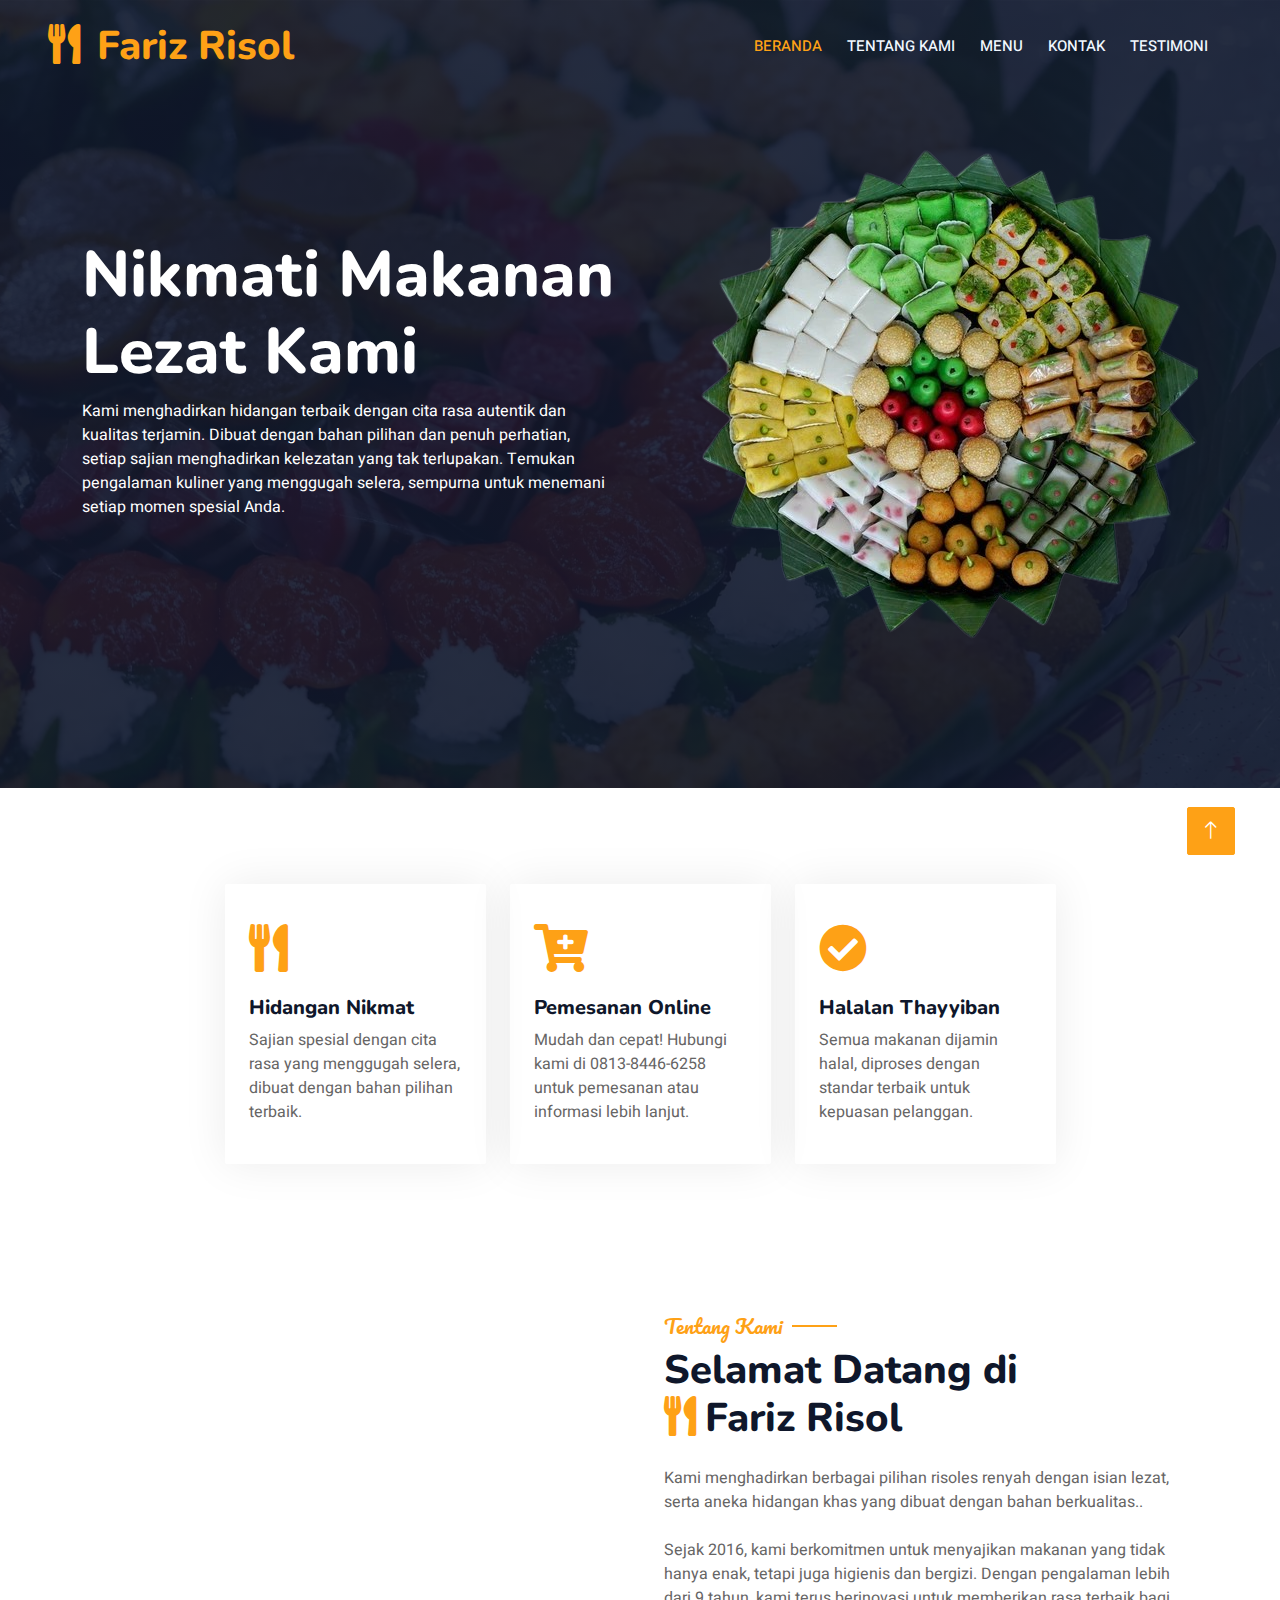
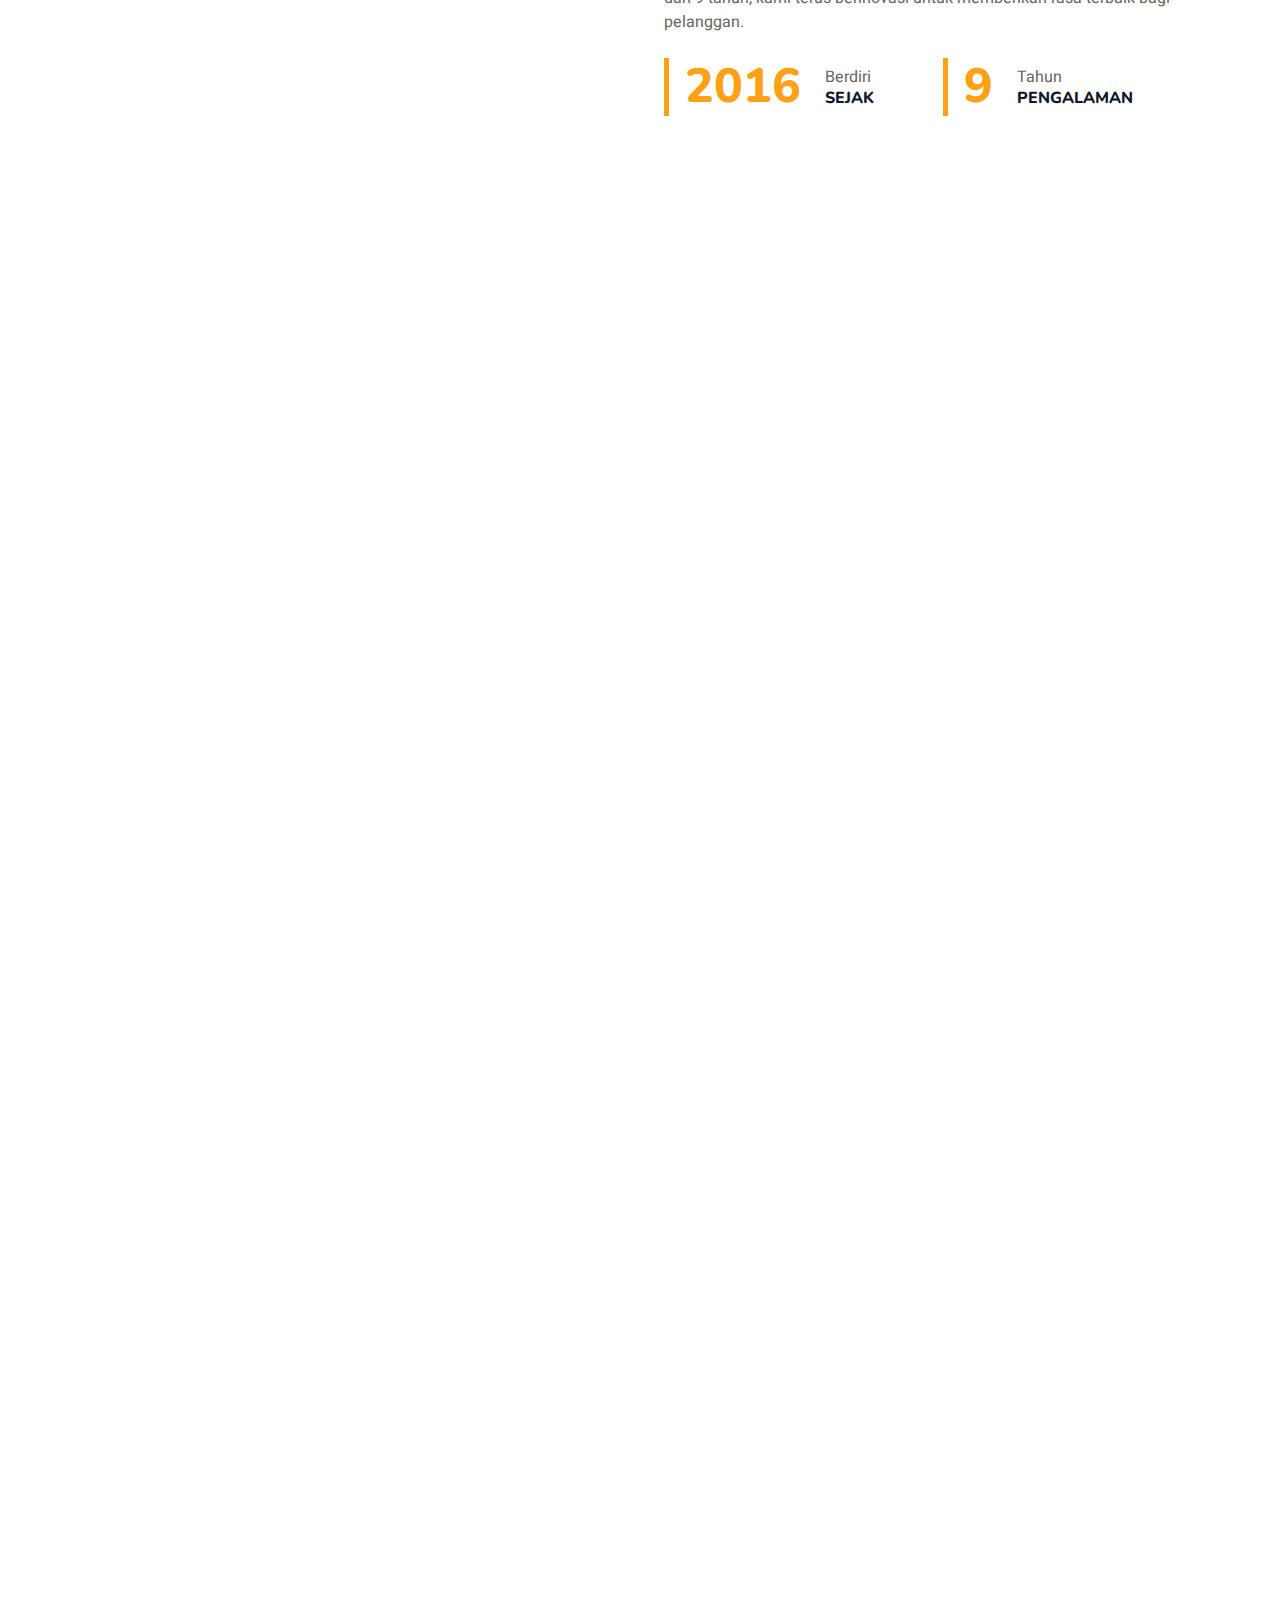
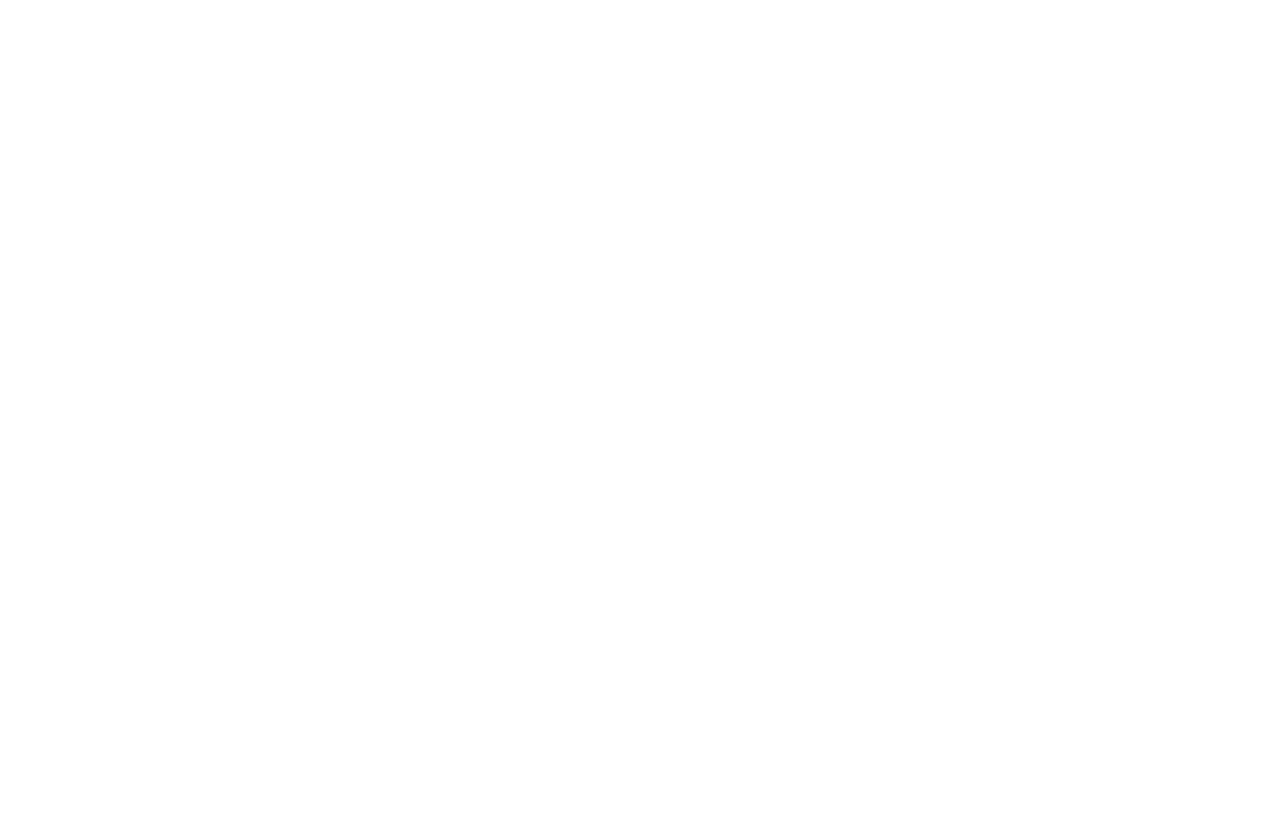
==== commit 973bef8d: "Update index.html" ====
--- a/index.html
+++ b/index.html
@@ -86,22 +86,13 @@
         <!-- Service Start -->
         <div class="container-xxl py-5">
             <div class="container">
-                <div class="row g-4">
-                    <div class="col-lg-3 col-sm-6 wow fadeInUp" data-wow-delay="0.1s">
-                        <div class="service-item rounded pt-3">
-                            <div class="p-4">
-                                <i class="fa fa-3x fa-user-tie text-primary mb-4"></i>
-                                <h5>Master Chefs</h5>
-                                <p>Diam elitr kasd sed at elitr sed ipsum justo dolor sed clita amet diam</p>
-                            </div>
-                        </div>
-                    </div>
+                <div class="row g-4" style="display: flex; justify-content: center;">
                     <div class="col-lg-3 col-sm-6 wow fadeInUp" data-wow-delay="0.3s">
                         <div class="service-item rounded pt-3">
                             <div class="p-4">
                                 <i class="fa fa-3x fa-utensils text-primary mb-4"></i>
-                                <h5>Quality Food</h5>
-                                <p>Diam elitr kasd sed at elitr sed ipsum justo dolor sed clita amet diam</p>
+                                <h5>Hidangan Nikmat</h5>
+                                <p>Sajian spesial dengan cita rasa yang menggugah selera, dibuat dengan bahan pilihan terbaik.</p>
                             </div>
                         </div>
                     </div>
@@ -109,20 +100,20 @@
                         <div class="service-item rounded pt-3">
                             <div class="p-4">
                                 <i class="fa fa-3x fa-cart-plus text-primary mb-4"></i>
-                                <h5>Online Order</h5>
-                                <p>Diam elitr kasd sed at elitr sed ipsum justo dolor sed clita amet diam</p>
-                            </div>
-                        </div>
-                    </div>
-                    <div class="col-lg-3 col-sm-6 wow fadeInUp" data-wow-delay="0.7s">
-                        <div class="service-item rounded pt-3">
-                            <div class="p-4">
-                                <i class="fa fa-3x fa-headset text-primary mb-4"></i>
-                                <h5>24/7 Service</h5>
-                                <p>Diam elitr kasd sed at elitr sed ipsum justo dolor sed clita amet diam</p>
-                            </div>
-                        </div>
-                    </div>
+                                <h5>Pemesanan Online</h5>
+                                <p>Mudah dan cepat! Hubungi kami di 0813-8446-6258 untuk pemesanan atau informasi lebih lanjut.</p>
+                            </div>
+                        </div>
+                    </div>
+                        <div class="col-lg-3 col-sm-6 wow fadeInUp" data-wow-delay="0.1s">
+                            <div class="service-item rounded pt-3">
+                                <div class="p-4">
+                                    <i class="fa fa-3x fa-check-circle text-primary mb-4"></i>
+                                    <h5>Halalan Thayyiban</h5>
+                                    <p>Semua makanan dijamin halal, diproses dengan standar terbaik untuk kepuasan pelanggan.</p>
+                                </div>
+                            </div>
+                        </div>
                 </div>
             </div>
         </div>
@@ -152,8 +143,8 @@
                     <div class="col-lg-6">
                         <h5 class="section-title ff-secondary text-start text-primary fw-normal">Tentang Kami</h5>
                         <h1 class="mb-4">Selamat Datang di <br><i class="fa fa-utensils text-primary me-2"></i>Fariz Risol</h1>
-                        <p class="mb-4">Tempor erat elitr rebum at clita. Diam dolor diam ipsum sit. Aliqu diam amet diam et eos erat ipsum et lorem et sit, sed stet lorem sit.</p>
-                        <p class="mb-4">Tempor erat elitr rebum at clita. Diam dolor diam ipsum sit. Aliqu diam amet diam et eos. Clita erat ipsum et lorem et sit, sed stet lorem sit clita duo justo magna dolore erat amet</p>
+                         <p class="mb-4">Kami menghadirkan berbagai pilihan risoles renyah dengan isian lezat, serta aneka hidangan khas yang dibuat dengan bahan berkualitas..</p>
+                        <p class="mb-4">Sejak 2016, kami berkomitmen untuk menyajikan makanan yang tidak hanya enak, tetapi juga higienis dan bergizi. Dengan pengalaman lebih dari 9 tahun, kami terus berinovasi untuk memberikan rasa terbaik bagi pelanggan.</p>
                         <div class="row g-4 mb-4">
                             <div class="col-sm-6">
                                 <div class="d-flex align-items-center border-start border-5 border-primary px-3">
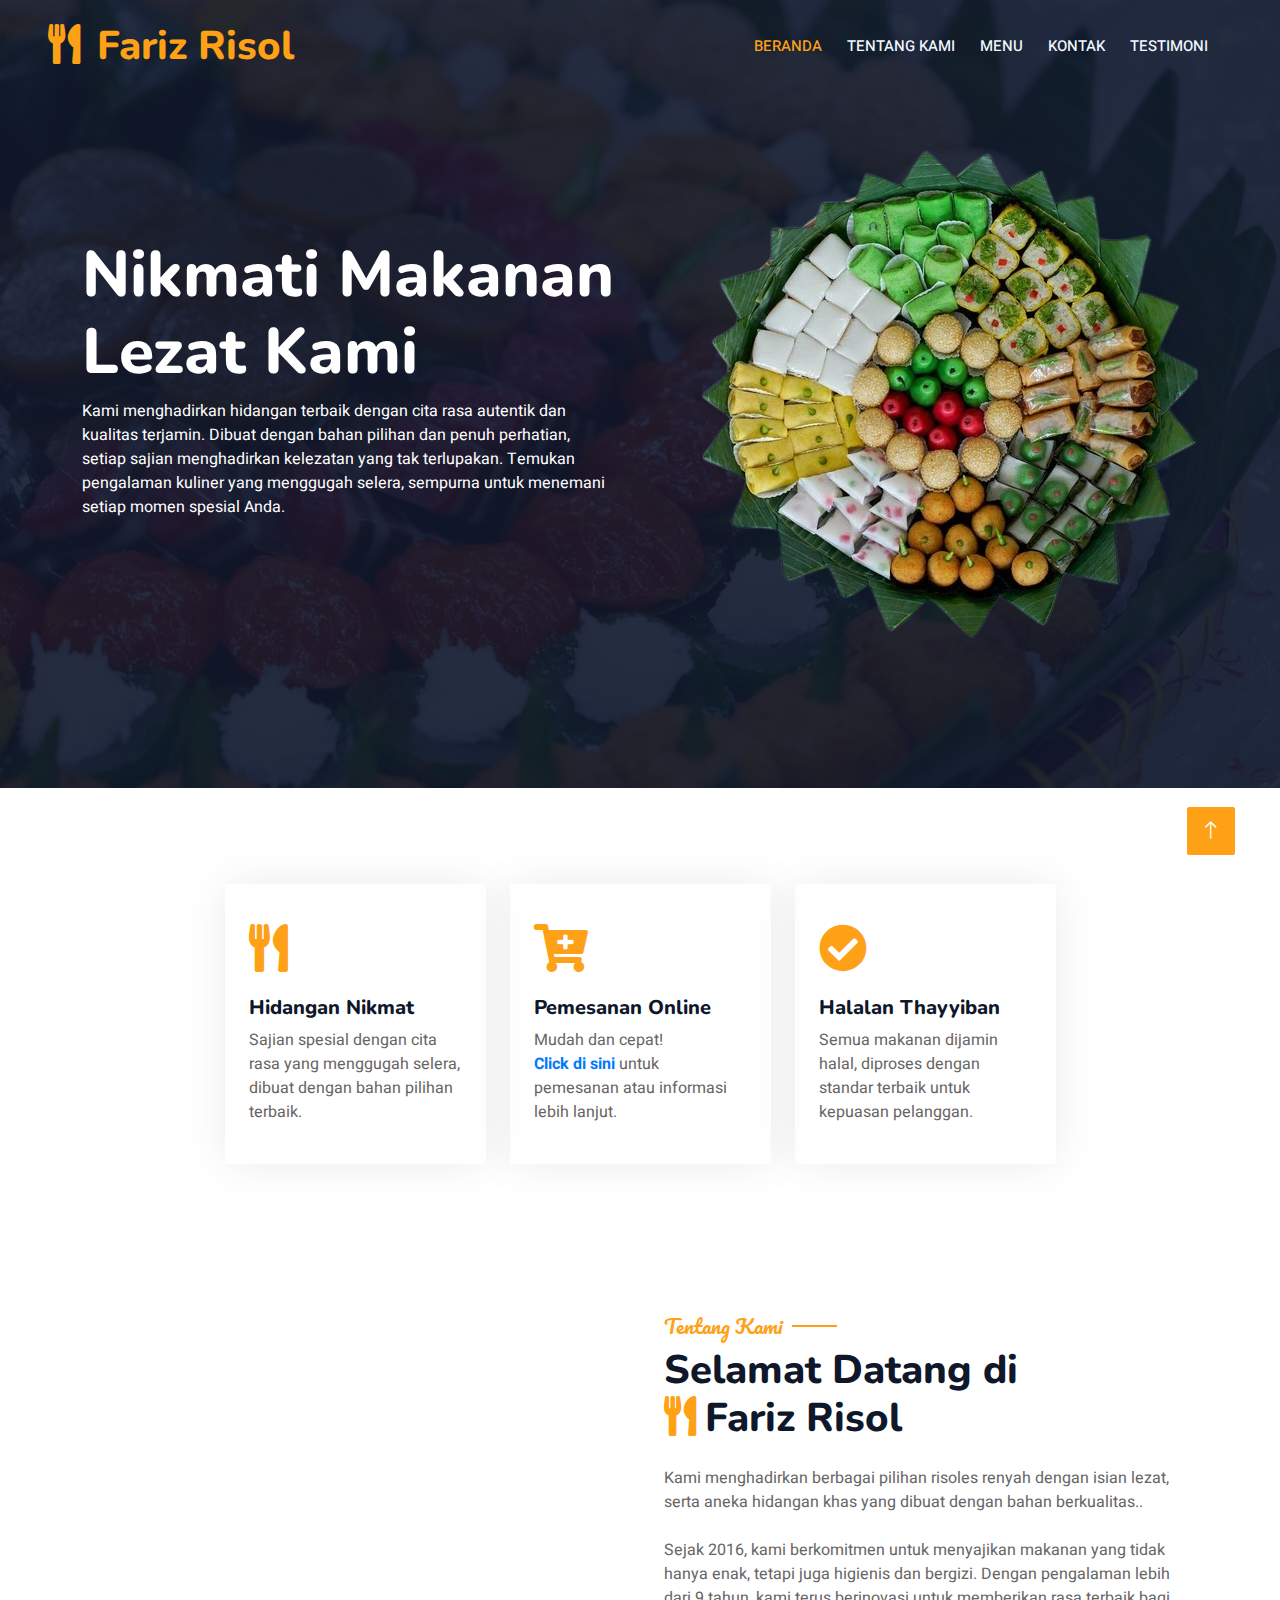
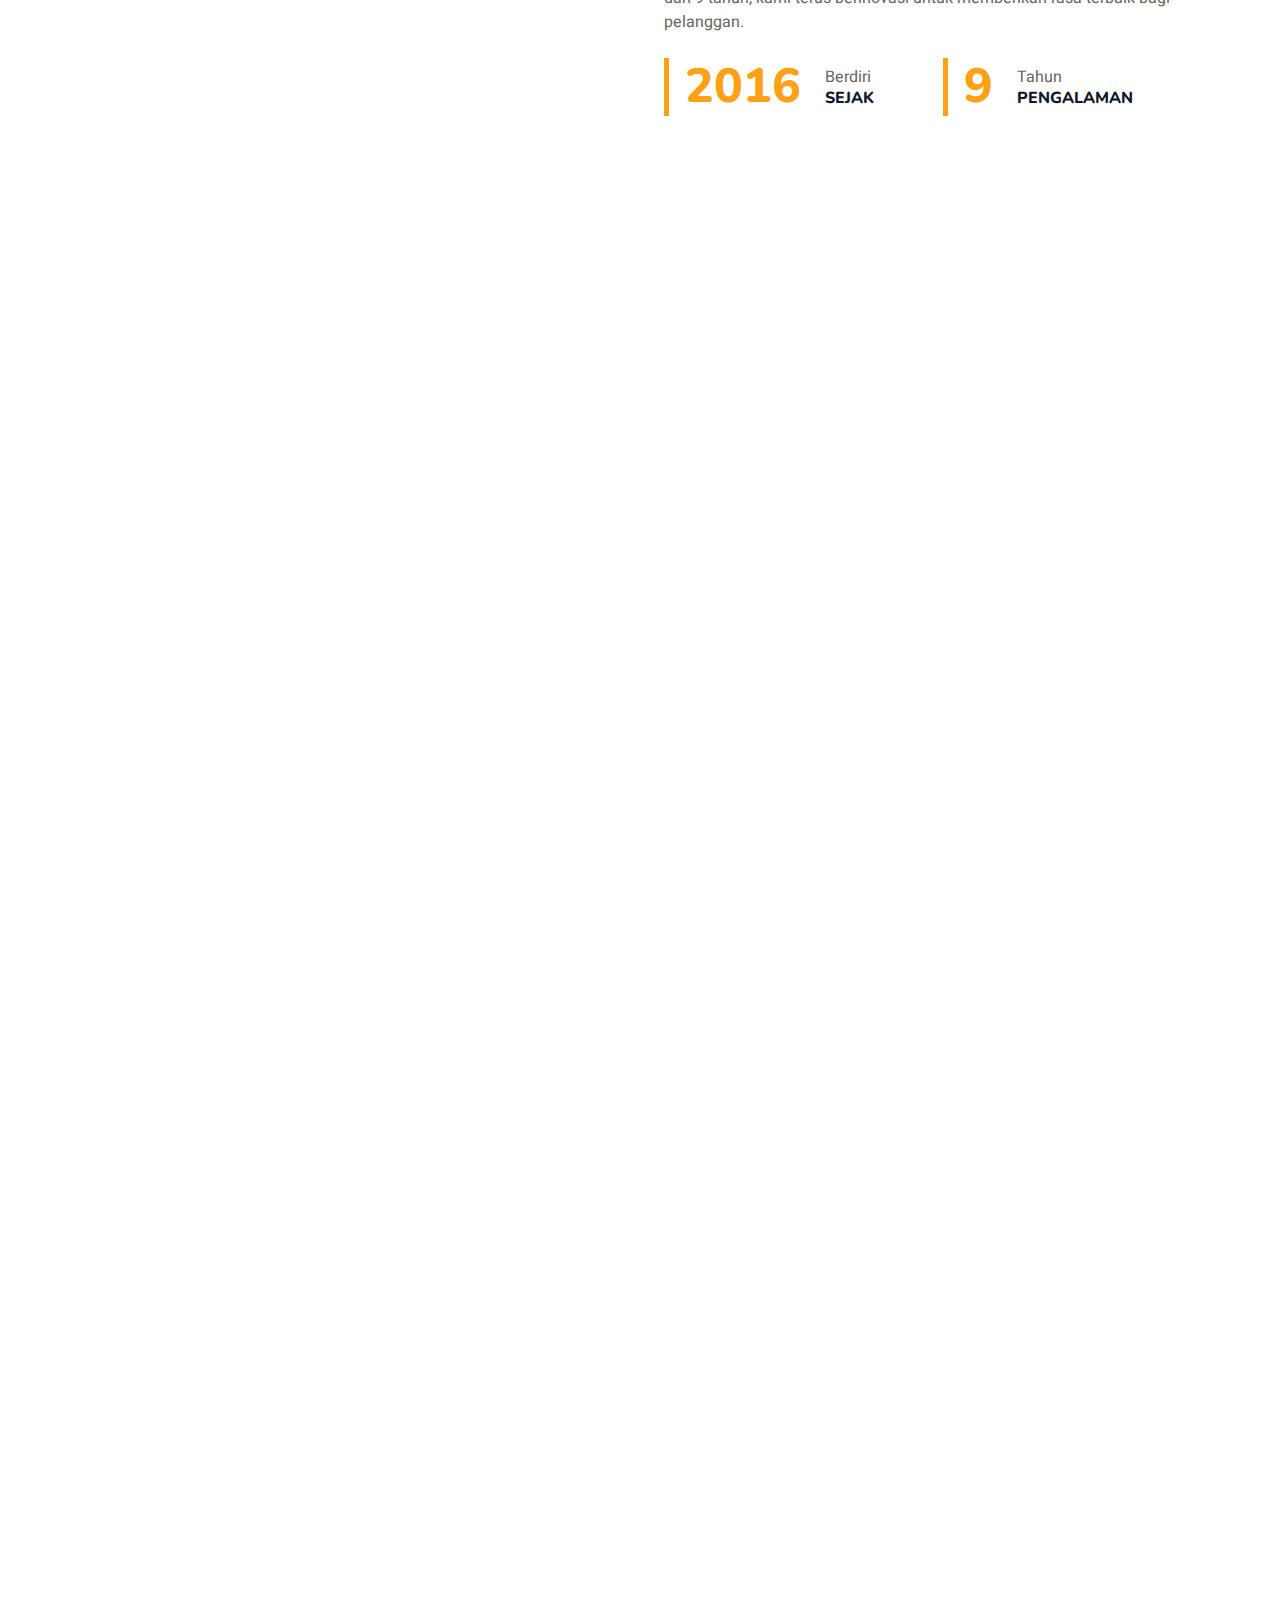
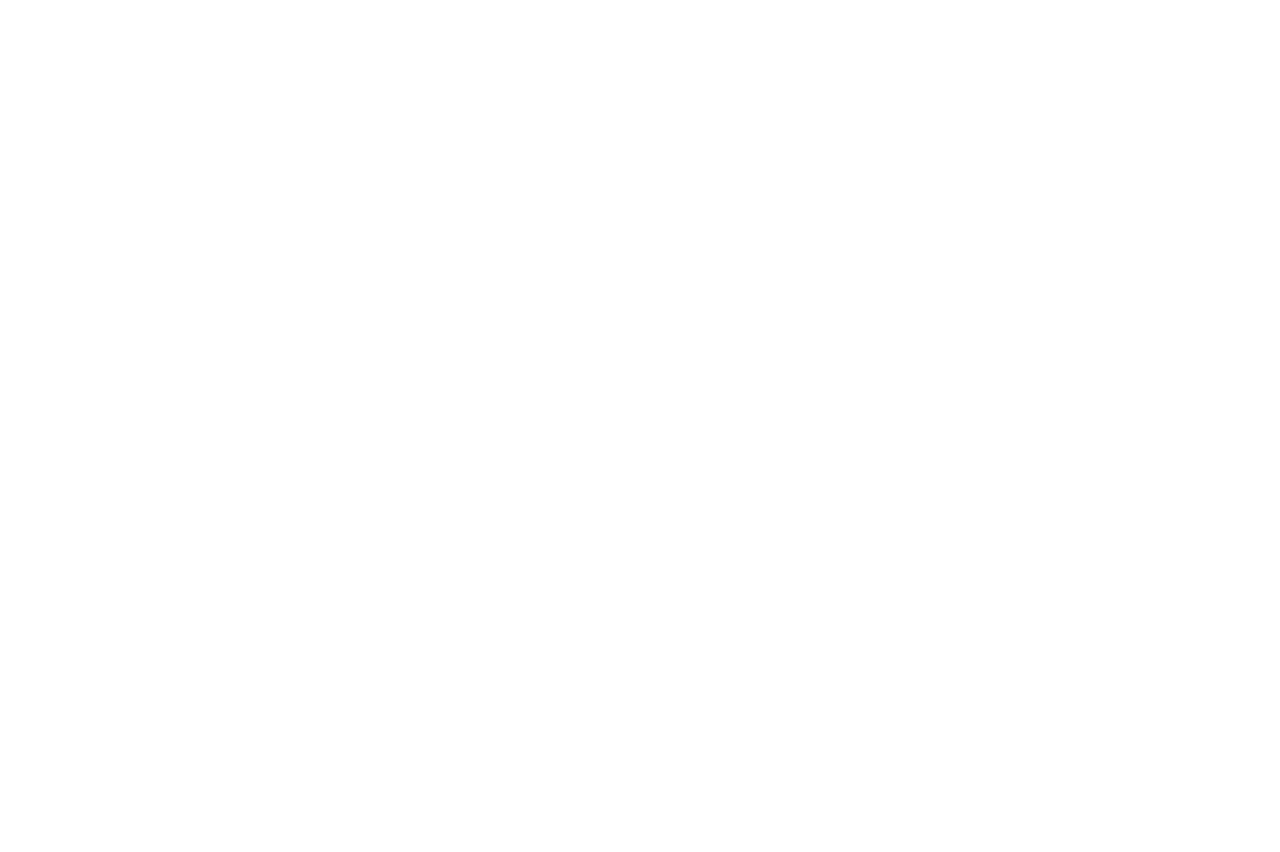
==== commit 7b845fa2: "Update index.html" ====
--- a/index.html
+++ b/index.html
@@ -9,8 +9,8 @@
     <meta content="" name="description">
 
     <!-- Favicon -->
-    <link href="img/favicon.icon" rel="icon">
-
+    <link href="img/cutlery.png" rel="icon">
+    
     <!-- Google Web Fonts -->
     <link rel="preconnect" href="https://fonts.googleapis.com">
     <link rel="preconnect" href="https://fonts.gstatic.com" crossorigin>
@@ -84,7 +84,7 @@
 
 
         <!-- Service Start -->
-        <div class="container-xxl py-5">
+       <div class="container-xxl py-5">
             <div class="container">
                 <div class="row g-4" style="display: flex; justify-content: center;">
                     <div class="col-lg-3 col-sm-6 wow fadeInUp" data-wow-delay="0.3s">
@@ -101,7 +101,11 @@
                             <div class="p-4">
                                 <i class="fa fa-3x fa-cart-plus text-primary mb-4"></i>
                                 <h5>Pemesanan Online</h5>
-                                <p>Mudah dan cepat! Hubungi kami di 0813-8446-6258 untuk pemesanan atau informasi lebih lanjut.</p>
+                                <p>Mudah dan cepat!<br>
+<a href="https://wa.me/6281384466258?text=Assalamualaikum%2C%0A%0ASaya%20tertarik%20dengan%20jajanan%20Anda.%20Apakah%20risol%2C%20sosis%20solo%2C%20dan%20nasi%20bakar%20masih%20tersedia%3F%0A%0ATerima%20kasih!" target="_blank" 
+                                style="text-decoration: none; color: #007bff; font-weight: bold;">
+                        Click di sini</a>
+                                untuk pemesanan atau informasi lebih lanjut.</p>
                             </div>
                         </div>
                     </div>
@@ -173,7 +177,7 @@
 
 
         <!-- Menu Start -->
-        <div class="container-xxl py-5">
+<div class="container-xxl py-5">
             <div class="container">
                 <div class="text-center wow fadeInUp" data-wow-delay="0.1s">
                     <h5 class="section-title ff-secondary text-center text-primary fw-normal">Menu Makanan</h5>
@@ -254,7 +258,7 @@
                                         <div class="w-100 d-flex flex-column text-start ps-4">
                                             <h5 class="d-flex justify-content-between border-bottom pb-2">
                                                 <span>Tahu Isi</span>
-                                                <span class="text-primary">Rp 2.000,-</span>
+                                                <span class="text-primary">Rp<br>2.000,-</span>
                                             </h5>
                                             <small class="fst-italic">Tahu Isi adalah camilan gurih dengan tahu yang renyah di luar dan isian sayuran berbumbu lezat di dalam. Perpaduan tekstur crispy dan isian yang kaya rasa bikin setiap gigitan makin nikmat!</small>
                                         </div>
@@ -278,7 +282,7 @@
                                         <div class="w-100 d-flex flex-column text-start ps-4">
                                             <h5 class="d-flex justify-content-between border-bottom pb-2">
                                                 <span>Lemper</span>
-                                                <span class="text-primary">Rp 2.000,-</span>
+                                                <span class="text-primary">Rp<br>2.000,-</span>
                                             </h5>
                                             <small class="fst-italic">Lemper adalah camilan tradisional dengan ketan yang pulen dan isi ayam suwir berbumbu gurih. Dibungkus dengan daun pisang, aroma khasnya menambah kenikmatan di setiap gigitan! </small>
                                         </div>
@@ -401,7 +405,7 @@
                                         <img class="flex-shrink-0 img-fluid rounded" src="img/nasibakar.jpg" alt="" style="width: 80px;">
                                         <div class="w-100 d-flex flex-column text-start ps-4">
                                             <h5 class="d-flex justify-content-between border-bottom pb-2">
-                                                <span>Nasi Bakar<br>Isi Ayam Pack</span>
+                                                <span>Nasi Bakar Isi Ayam Pack</span>
                                                 <span class="text-primary">Rp 20.000,-</span>
                                             </h5>
                                             <small class="fst-italic">Paket Nasi Bakar isi ayam siap saji dengan isi 3 buah<br>Nasi Bakar Isi Ayam adalah hidangan lezat dengan nasi berbumbu yang dibungkus daun pisang dan dibakar hingga harum. Isian ayam suwir berbumbu gurih menambah cita rasa khas yang nikmat di setiap suapan!</small>
@@ -413,7 +417,7 @@
                                         <img class="flex-shrink-0 img-fluid rounded" src="img/nasibakar.jpg" alt="" style="width: 80px;">
                                         <div class="w-100 d-flex flex-column text-start ps-4">
                                             <h5 class="d-flex justify-content-between border-bottom pb-2">
-                                                <span>Nasi Bakar<br>Isi Teri Pack</span>
+                                                <span>Nasi Bakar Isi Teri Pack</span>
                                                 <span class="text-primary">Rp 20.000,-</span>
                                             </h5>
                                             <small class="fst-italic">Paket Nasi Bakar isi Teri siap saji dengan isi 3 buah<br>Nasi Bakar Isi Ikan Teri adalah sajian nikmat dengan nasi berbumbu yang dibungkus daun pisang dan dibakar hingga harum. Isian ikan teri yang gurih dan sedikit pedas memberikan sensasi rasa khas yang menggugah selera!</small>
@@ -425,7 +429,7 @@
                                         <img class="flex-shrink-0 img-fluid rounded" src="img/nasibakar.jpg" alt="" style="width: 80px;">
                                         <div class="w-100 d-flex flex-column text-start ps-4">
                                             <h5 class="d-flex justify-content-between border-bottom pb-2">
-                                                <span>Nasi Bakar<br>Isi Cumi Pack</span>
+                                                <span>Nasi Bakar Isi Cumi Pack</span>
                                                 <span class="text-primary">Rp 20.000,-</span>
                                             </h5>
                                             <small class="fst-italic">Paket Nasi Bakar isi Cumi siap saji dengan isi 3 buah<br>Nasi Bakar Isi Cumi adalah hidangan lezat dengan nasi berbumbu yang dibungkus daun pisang dan dibakar hingga harum. Isian cumi yang gurih dan berbumbu khas menambah cita rasa nikmat di setiap suapan!</small>
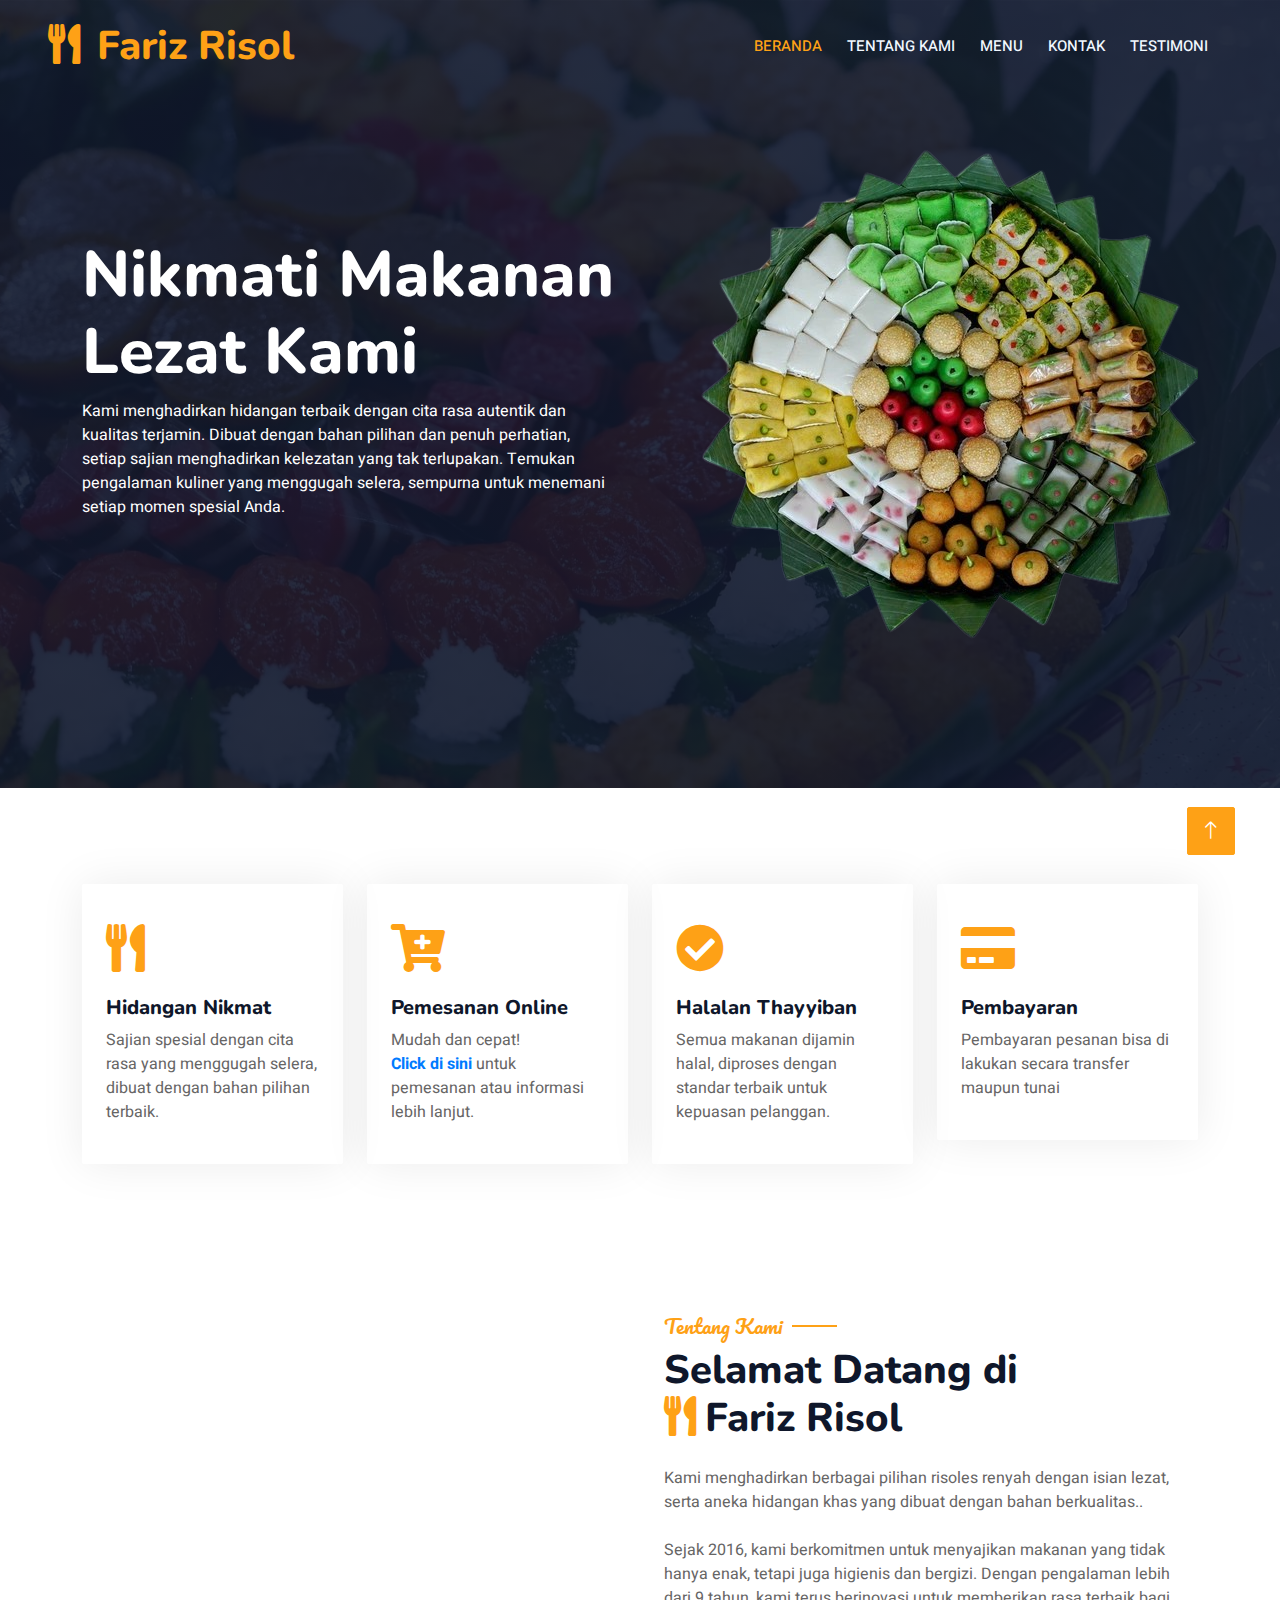
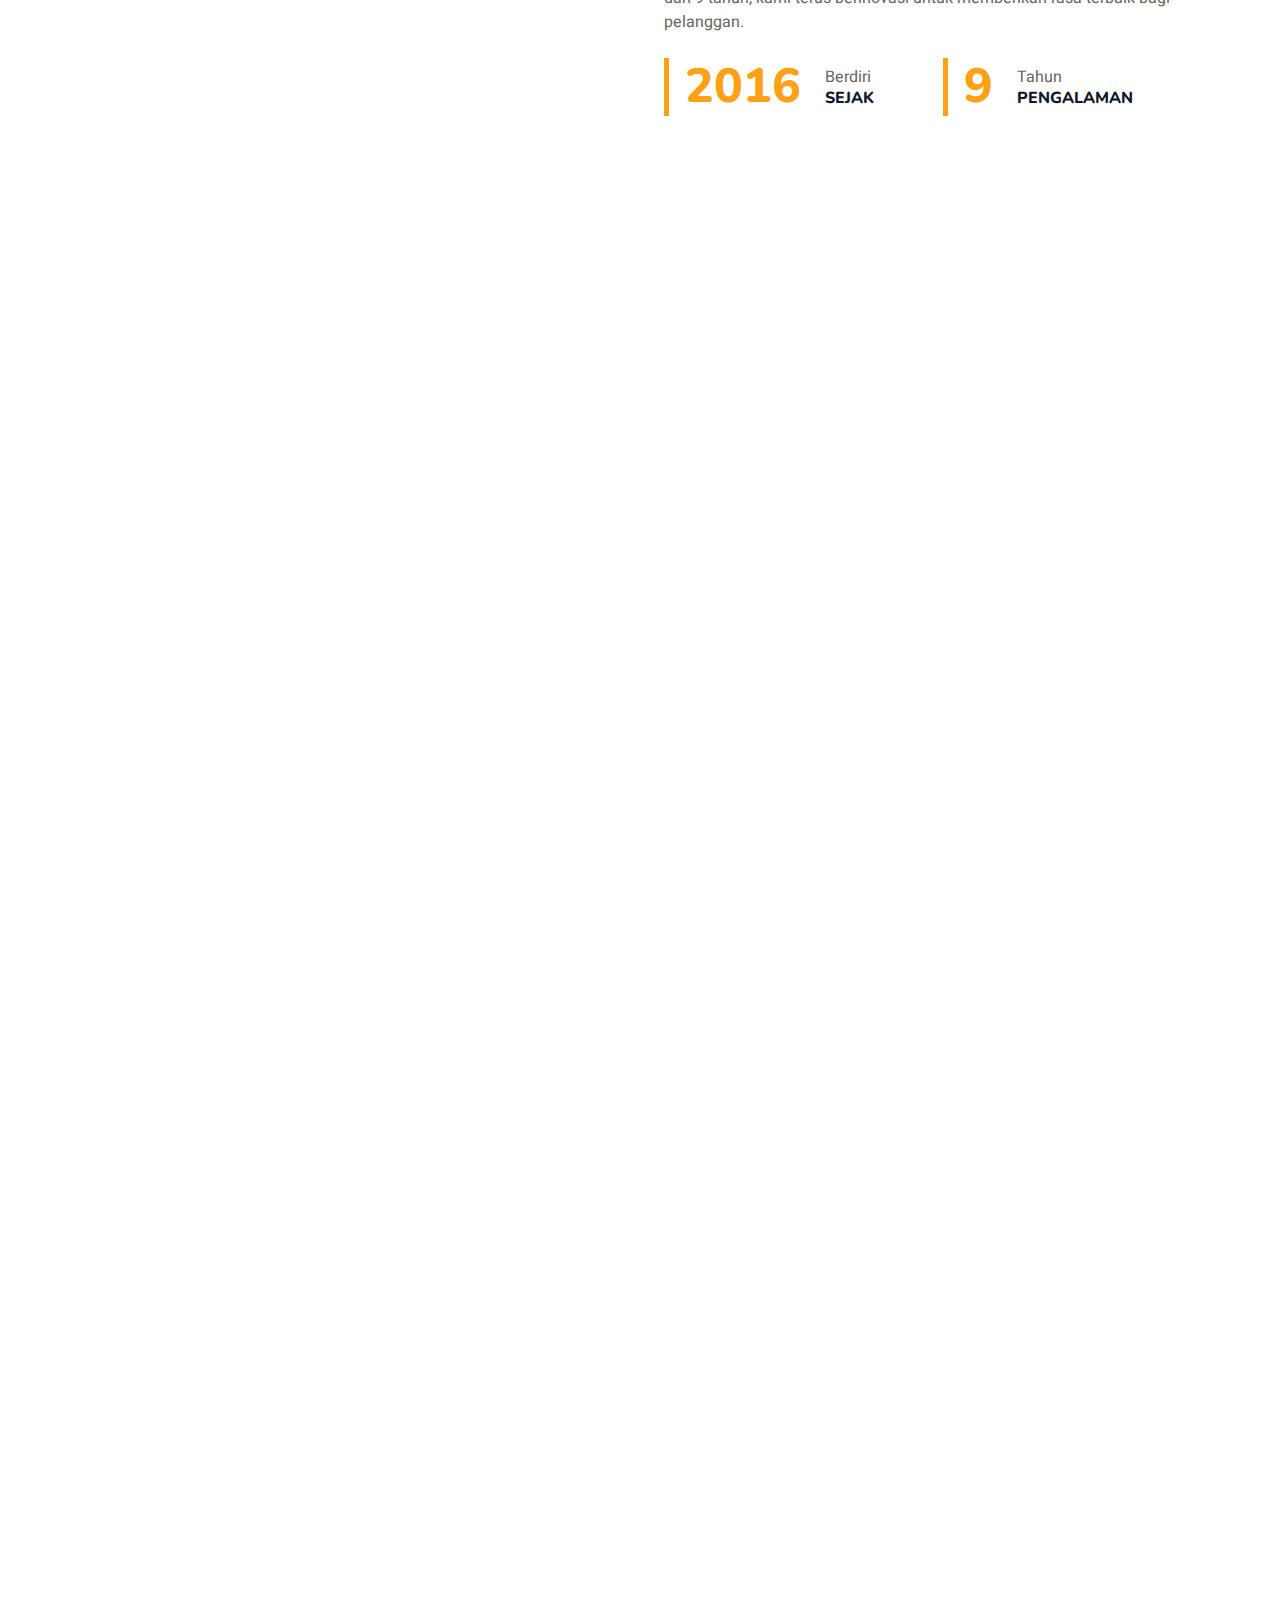
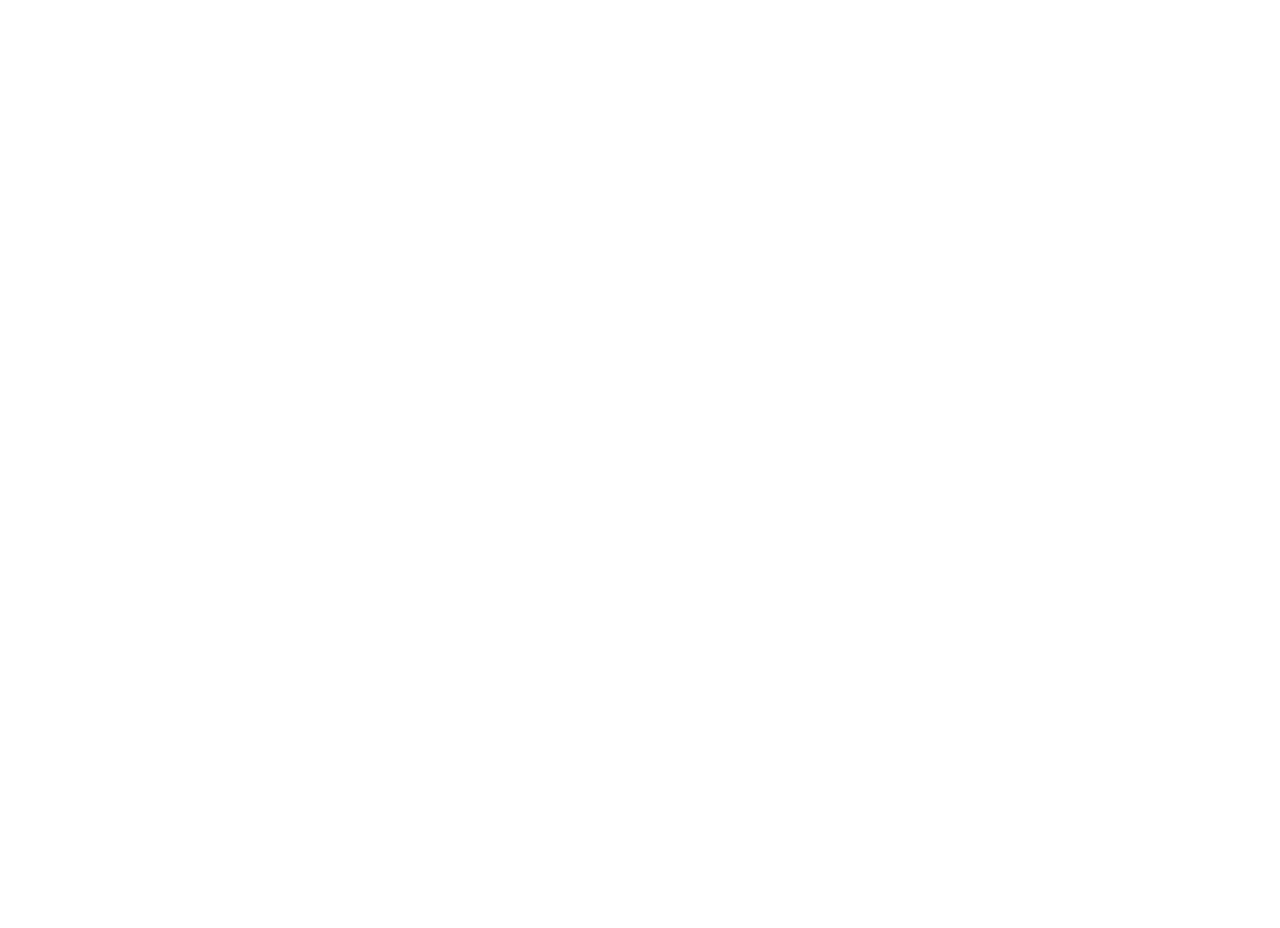
==== commit 08ff7a75: "Update index.html" ====
--- a/index.html
+++ b/index.html
@@ -10,7 +10,7 @@
 
     <!-- Favicon -->
     <link href="img/cutlery.png" rel="icon">
-    
+
     <!-- Google Web Fonts -->
     <link rel="preconnect" href="https://fonts.googleapis.com">
     <link rel="preconnect" href="https://fonts.gstatic.com" crossorigin>
@@ -46,7 +46,7 @@
         <!-- Navbar & Hero Start -->
         <div class="container-xxl position-relative p-0">
             <nav class="navbar navbar-expand-lg navbar-dark bg-dark px-4 px-lg-5 py-3 py-lg-0">
-                <a href="index.html" class="navbar-brand p-0">
+                <a href="" class="navbar-brand p-0">
                     <h1 class="text-primary m-0"><i class="fa fa-utensils me-3"></i>Fariz Risol</h1>
                     <!-- <img src="img/logo.png" alt="Logo"> -->
                 </a>
@@ -84,10 +84,10 @@
 
 
         <!-- Service Start -->
-       <div class="container-xxl py-5">
+        <div class="container-xxl py-5">
             <div class="container">
                 <div class="row g-4" style="display: flex; justify-content: center;">
-                    <div class="col-lg-3 col-sm-6 wow fadeInUp" data-wow-delay="0.3s">
+                    <div class="col-lg-3 col-sm-6 wow fadeInUp" data-wow-delay="0.1s">
                         <div class="service-item rounded pt-3">
                             <div class="p-4">
                                 <i class="fa fa-3x fa-utensils text-primary mb-4"></i>
@@ -96,7 +96,7 @@
                             </div>
                         </div>
                     </div>
-                    <div class="col-lg-3 col-sm-6 wow fadeInUp" data-wow-delay="0.5s">
+                    <div class="col-lg-3 col-sm-6 wow fadeInUp" data-wow-delay="0.2s">
                         <div class="service-item rounded pt-3">
                             <div class="p-4">
                                 <i class="fa fa-3x fa-cart-plus text-primary mb-4"></i>
@@ -109,12 +109,21 @@
                             </div>
                         </div>
                     </div>
-                        <div class="col-lg-3 col-sm-6 wow fadeInUp" data-wow-delay="0.1s">
+                        <div class="col-lg-3 col-sm-6 wow fadeInUp" data-wow-delay="0.3s">
                             <div class="service-item rounded pt-3">
                                 <div class="p-4">
                                     <i class="fa fa-3x fa-check-circle text-primary mb-4"></i>
                                     <h5>Halalan Thayyiban</h5>
                                     <p>Semua makanan dijamin halal, diproses dengan standar terbaik untuk kepuasan pelanggan.</p>
+                                </div>
+                            </div>
+                        </div>
+                        <div class="col-lg-3 col-sm-6 wow fadeInUp" data-wow-delay="0.4s">
+                            <div class="service-item rounded pt-3">
+                                <div class="p-4">
+                                    <i class="fa fa-credit-card fa-3x text-primary mb-4"></i>
+                                    <h5>Pembayaran</h5>
+                                    <p>Pembayaran pesanan bisa di lakukan secara transfer maupun tunai</p>
                                 </div>
                             </div>
                         </div>
@@ -147,7 +156,7 @@
                     <div class="col-lg-6">
                         <h5 class="section-title ff-secondary text-start text-primary fw-normal">Tentang Kami</h5>
                         <h1 class="mb-4">Selamat Datang di <br><i class="fa fa-utensils text-primary me-2"></i>Fariz Risol</h1>
-                         <p class="mb-4">Kami menghadirkan berbagai pilihan risoles renyah dengan isian lezat, serta aneka hidangan khas yang dibuat dengan bahan berkualitas..</p>
+                        <p class="mb-4">Kami menghadirkan berbagai pilihan risoles renyah dengan isian lezat, serta aneka hidangan khas yang dibuat dengan bahan berkualitas..</p>
                         <p class="mb-4">Sejak 2016, kami berkomitmen untuk menyajikan makanan yang tidak hanya enak, tetapi juga higienis dan bergizi. Dengan pengalaman lebih dari 9 tahun, kami terus berinovasi untuk memberikan rasa terbaik bagi pelanggan.</p>
                         <div class="row g-4 mb-4">
                             <div class="col-sm-6">
@@ -177,7 +186,7 @@
 
 
         <!-- Menu Start -->
-<div class="container-xxl py-5">
+        <div class="container-xxl py-5">
             <div class="container">
                 <div class="text-center wow fadeInUp" data-wow-delay="0.1s">
                     <h5 class="section-title ff-secondary text-center text-primary fw-normal">Menu Makanan</h5>
@@ -222,7 +231,7 @@
                                         <div class="w-100 d-flex flex-column text-start ps-4">
                                             <h5 class="d-flex justify-content-between border-bottom pb-2">
                                                 <span>Risol Mayonaise</span>
-                                                <span class="text-primary">Rp 2.000,-</span>
+                                                <span class="text-primary">Rp 2.500,-</span>
                                             </h5>
                                             <small class="fst-italic">Risol Mayones adalah camilan lezat dengan kulit yang renyah, berisi sosis dan telur yang berpadu dengan mayones creamy. Rasa gurih dari sosis dan kelembutan telur menciptakan kombinasi sempurna yang bikin ketagihan di setiap gigitan!</small>
                                         </div>
@@ -230,11 +239,23 @@
                                 </div>
                                 <div class="col-lg-6">
                                     <div class="d-flex align-items-center">
+                                        <img class="flex-shrink-0 img-fluid rounded" src="img/risolmayo.jpg" alt="" style="width: 80px;">
+                                        <div class="w-100 d-flex flex-column text-start ps-4">
+                                            <h5 class="d-flex justify-content-between border-bottom pb-2">
+                                                <span>Risol isi Ayam</span>
+                                                <span class="text-primary">Rp 2.500,-</span>
+                                            </h5>
+                                            <small class="fst-italic">Risol Mayones adalah camilan lezat dengan kulit yang renyah, berisi sosis dan telur yang berpadu dengan mayones creamy. Rasa gurih dari sosis dan kelembutan telur menciptakan kombinasi sempurna yang bikin ketagihan di setiap gigitan!</small>
+                                        </div>
+                                    </div>
+                                </div>
+                                <div class="col-lg-6">
+                                    <div class="d-flex align-items-center">
                                         <img class="flex-shrink-0 img-fluid rounded" src="img/sosissolo.jpg" alt="" style="width: 80px;">
                                         <div class="w-100 d-flex flex-column text-start ps-4">
                                             <h5 class="d-flex justify-content-between border-bottom pb-2">
                                                 <span>Sosis Solo</span>
-                                                <span class="text-primary">Rp 2.000,-</span>
+                                                <span class="text-primary">Rp 2.500,-</span>
                                             </h5>
                                             <small class="fst-italic">Sosis Solo adalah camilan khas Solo dengan kulit tipis dan lembut, berisi tumisan daging ayam berbumbu gurih. Teksturnya yang empuk dan cita rasanya yang kaya menjadikannya camilan yang nikmat di setiap gigitan!</small>
                                         </div>
@@ -248,7 +269,7 @@
                                                 <span>Dimsum Mini</span>
                                                 <span class="text-primary">Rp 5.000,-</span>
                                             </h5>
-                                            <small class="fst-italic">Dimsum Mini adalah camilan mungil dengan isian daging ayam yang lembut dan berbumbu gurih. Dikukus hingga sempurna, teksturnya yang kenyal dan rasanya yang lezat bikin setiap gigitan makin nagih!</small>
+                                            <small class="fst-italic">Dimsum Mini isi 3 buah + saus cabai<br>Dimsum Mini adalah camilan mungil dengan isian daging ayam yang lembut dan berbumbu gurih. Dikukus hingga sempurna, teksturnya yang kenyal dan rasanya yang lezat bikin setiap gigitan makin nagih!</small>
                                         </div>
                                     </div>
                                 </div>
@@ -257,22 +278,22 @@
                                         <img class="flex-shrink-0 img-fluid rounded" src="img/tahuisi.jpg" alt="" style="width: 80px;">
                                         <div class="w-100 d-flex flex-column text-start ps-4">
                                             <h5 class="d-flex justify-content-between border-bottom pb-2">
-                                                <span>Tahu Isi</span>
+                                                <span>Tahu Bakso<br>goreng</span>
                                                 <span class="text-primary">Rp<br>2.000,-</span>
                                             </h5>
-                                            <small class="fst-italic">Tahu Isi adalah camilan gurih dengan tahu yang renyah di luar dan isian sayuran berbumbu lezat di dalam. Perpaduan tekstur crispy dan isian yang kaya rasa bikin setiap gigitan makin nikmat!</small>
-                                        </div>
-                                    </div>
-                                </div>
-                                <div class="col-lg-6">
-                                    <div class="d-flex align-items-center">
-                                        <img class="flex-shrink-0 img-fluid rounded" src="img/tempe tepung.jpg" alt="" style="width: 80px;">
-                                        <div class="w-100 d-flex flex-column text-start ps-4">
-                                            <h5 class="d-flex justify-content-between border-bottom pb-2">
-                                                <span>Tempe Goreng</span>
+                                            <small class="fst-italic">Tahu Bakso goreng adalah camilan gurih yang terbuat dari tahu berisi adonan bakso, lalu digoreng hingga renyah. Bagian luarnya garing, sementara isian baksonya lembut dan gurih. Biasanya disajikan dengan cabai rawit atau saus sambal untuk menambah cita rasa.</small>
+                                        </div>
+                                    </div>
+                                </div>
+                                <div class="col-lg-6">
+                                    <div class="d-flex align-items-center">
+                                        <img class="flex-shrink-0 img-fluid rounded" src="img/donat.jpg" alt="" style="width: 80px;">
+                                        <div class="w-100 d-flex flex-column text-start ps-4">
+                                            <h5 class="d-flex justify-content-between border-bottom pb-2">
+                                                <span>Donat Topping</span>
                                                 <span class="text-primary">Rp 1.500,-</span>
                                             </h5>
-                                            <small class="fst-italic">Tempe Goreng Tepung adalah camilan sederhana dengan tempe yang dibalut adonan tepung gurih, lalu digoreng hingga renyah keemasan. Teksturnya yang crispy di luar dan lembut di dalam membuatnya nikmat disantap kapan saja!</small>
+                                            <small class="fst-italic">Donat topping cokelat / kacang / meses<br>Donat dengan topping cokelat, kacang, dan meses adalah camilan manis yang menggoda dengan perpaduan rasa dan tekstur yang kaya. Donatnya lembut dan empuk, dilapisi cokelat leleh yang manis, lalu ditaburi kacang cincang renyah dan meses yang menambah sensasi kriuk serta manis legit di setiap gigitan. Cocok dinikmati dengan secangkir teh atau kopi.</small>
                                         </div>
                                     </div>
                                 </div>
@@ -281,8 +302,8 @@
                                         <img class="flex-shrink-0 img-fluid rounded" src="img/lemper.jpg" alt="" style="width: 80px;">
                                         <div class="w-100 d-flex flex-column text-start ps-4">
                                             <h5 class="d-flex justify-content-between border-bottom pb-2">
-                                                <span>Lemper</span>
-                                                <span class="text-primary">Rp<br>2.000,-</span>
+                                                <span>Lemper<br>bakar</span>
+                                                <span class="text-primary">Rp<br>2.500,-</span>
                                             </h5>
                                             <small class="fst-italic">Lemper adalah camilan tradisional dengan ketan yang pulen dan isi ayam suwir berbumbu gurih. Dibungkus dengan daun pisang, aroma khasnya menambah kenikmatan di setiap gigitan! </small>
                                         </div>
@@ -294,9 +315,9 @@
                                         <div class="w-100 d-flex flex-column text-start ps-4">
                                             <h5 class="d-flex justify-content-between border-bottom pb-2">
                                                 <span>Darlung isi ketan</span>
-                                                <span class="text-primary">Rp 2.000,-</span>
-                                            </h5>
-                                            <small class="fst-italic">Dadar Gulung Isi Ketan adalah camilan manis dengan kulit lembut berwarna hijau, berisi ketan pulen yang gurih dan sedikit manis. Perpaduan teksturnya yang kenyal dan lembut membuat setiap gigitan semakin nikmat!</small>
+                                                <span class="text-primary">Rp 5.000,-</span>
+                                            </h5>
+                                            <small class="fst-italic">Darlung isi ketan isi 3 buah<br>Dadar Gulung Isi Ketan adalah camilan manis dengan kulit lembut berwarna hijau, berisi ketan pulen yang gurih dan sedikit manis. Perpaduan teksturnya yang kenyal dan lembut membuat setiap gigitan semakin nikmat!</small>
                                         </div>
                                     </div>
                                 </div>
@@ -318,7 +339,7 @@
                                         <div class="w-100 d-flex flex-column text-start ps-4">
                                             <h5 class="d-flex justify-content-between border-bottom pb-2">
                                                 <span>Nasi Bakar Mini Isi Ayam</span>
-                                                <span class="text-primary">Rp 8.000,-</span>
+                                                <span class="text-primary">Rp 7.000,-</span>
                                             </h5>
                                             <small class="fst-italic">Nasi Bakar Isi Ayam adalah hidangan lezat dengan nasi berbumbu yang dibungkus daun pisang dan dibakar hingga harum. Isian ayam suwir berbumbu gurih menambah cita rasa khas yang nikmat di setiap suapan!</small>
                                         </div>
@@ -330,7 +351,7 @@
                                         <div class="w-100 d-flex flex-column text-start ps-4">
                                             <h5 class="d-flex justify-content-between border-bottom pb-2">
                                                 <span>Nasi Bakar Mini Isi Cumi</span>
-                                                <span class="text-primary">Rp 8.000,-</span>
+                                                <span class="text-primary">Rp 7.000,-</span>
                                             </h5>
                                             <small class="fst-italic">Nasi Bakar Isi Cumi adalah hidangan lezat dengan nasi berbumbu yang dibungkus daun pisang dan dibakar hingga harum. Isian cumi yang gurih dan berbumbu khas menambah cita rasa nikmat di setiap suapan! </small>
                                         </div>
@@ -342,7 +363,7 @@
                                         <div class="w-100 d-flex flex-column text-start ps-4">
                                             <h5 class="d-flex justify-content-between border-bottom pb-2">
                                                 <span>Nasi Bakar Mini Isi Teri</span>
-                                                <span class="text-primary">Rp 8.000,-</span>
+                                                <span class="text-primary">Rp 7.000,-</span>
                                             </h5>
                                             <small class="fst-italic">Nasi Bakar Isi Ikan Teri adalah sajian nikmat dengan nasi berbumbu yang dibungkus daun pisang dan dibakar hingga harum. Isian ikan teri yang gurih dan sedikit pedas memberikan sensasi rasa khas yang menggugah selera!</small>
                                         </div>
@@ -357,7 +378,7 @@
                                         <img class="flex-shrink-0 img-fluid rounded" src="img/risolmayo.jpg" alt="" style="width: 80px;">
                                         <div class="w-100 d-flex flex-column text-start ps-4">
                                             <h5 class="d-flex justify-content-between border-bottom pb-2">
-                                                <span>Risol Mayonaise Pack</span>
+                                                <span>Risol Mayonaise Pack Mentah</span>
                                                 <span class="text-primary">Rp 10.000,-</span>
                                             </h5>
                                             <small class="fst-italic">Paket Risol Mayonaise dengan isi 5 buah<br>Risol Mayones adalah camilan lezat dengan kulit yang renyah, berisi sosis dan telur yang berpadu dengan mayones creamy. Rasa gurih dari sosis dan kelembutan telur menciptakan kombinasi sempurna yang bikin ketagihan di setiap gigitan!</small>
@@ -381,7 +402,7 @@
                                         <img class="flex-shrink-0 img-fluid rounded" src="img/sosissolo.jpg" alt="" style="width: 80px;">
                                         <div class="w-100 d-flex flex-column text-start ps-4">
                                             <h5 class="d-flex justify-content-between border-bottom pb-2">
-                                                <span>Sosis Solo Pack</span>
+                                                <span>Sosis Solo Pack Mentah</span>
                                                 <span class="text-primary">Rp 10.000,-</span>
                                             </h5>
                                             <small class="fst-italic">Paket Sosis Solo dengan isi 5 buah<br>Sosis Solo adalah camilan khas Solo dengan kulit tipis dan lembut, berisi tumisan daging ayam berbumbu gurih. Teksturnya yang empuk dan cita rasanya yang kaya menjadikannya camilan yang nikmat di setiap gigitan!</small>
@@ -579,7 +600,7 @@
         <!-- Reservation Start -->
 
         <!-- Testimonial Start -->
-       <div class="container-xxl py-5 wow fadeInUp" data-wow-delay="0.1s">
+        <div class="container-xxl py-5 wow fadeInUp" data-wow-delay="0.1s">
             <div class="container">
                 <div class="text-center">
                     <h5 class="section-title ff-secondary text-center text-primary fw-normal">Testimoni</h5>
@@ -593,7 +614,6 @@
                             <img class="img-fluid flex-shrink-0 rounded-circle" src="img/aisha.png" style="width: 50px; height: 50px;">
                             <div class="ps-3">
                                 <h5 class="mb-1">Aisha nur Syifa</h5>
-                                <small class="fst-italic">dari ulasan google maps</small>
                             </div>
                         </div>
                     </div>
@@ -604,7 +624,6 @@
                             <img class="img-fluid flex-shrink-0 rounded-circle" src="img/indah.png" style="width: 50px; height: 50px;">
                             <div class="ps-3">
                                 <h5 class="mb-1">Indah Avelin</h5>
-                                <small class="fst-italic">dari ulasan google maps</small>
                             </div>
                         </div>
                     </div>
@@ -615,7 +634,6 @@
                             <img class="img-fluid flex-shrink-0 rounded-circle" src="img/marpuah.png" style="width: 50px; height: 50px;">
                             <div class="ps-3">
                                 <h5 class="mb-1">Marpuah Mamadita</h5>
-                                <small class="fst-italic">dari ulasan google maps</small>
                             </div>
                         </div>
                     </div>
@@ -626,7 +644,6 @@
                             <img class="img-fluid flex-shrink-0 rounded-circle" src="img/fikri.png" style="width: 50px; height: 50px;">
                             <div class="ps-3">
                                 <h5 class="mb-1">muhammad fikri</h5>
-                                <small class="fst-italic">dari ulasan google maps</small>
                             </div>
                         </div>
                     </div>
@@ -644,21 +661,27 @@
                             <h4 class="section-title ff-secondary text-start text-primary fw-normal mb-4">Company</h4>
                             <a class="btn btn-link" href="about.html">Tentang Kami</a>
                             <a class="btn btn-link" href="contact.html">Kontak Kami</a>
+                            <a class="btn btn-link" href="services">Pelayanan</a>
                             <a class="btn btn-link" href="testimonial.html">Testimoni</a>
                             <a class="btn btn-link" href="menu.html">Menu</a>
                         </div>
                         <div class="col-lg-3 col-md-6">
                             <h4 class="section-title ff-secondary text-start text-primary fw-normal mb-4">Kontak</h4>
                             <p class="mb-2"><i class="fa fa-map-marker-alt me-2"></i>Jl. Jati Raya Jl. Telaga Pesona No.7 blok L31, Telagamurni, Kec. Cikarang Bar., Kabupaten Bekasi, Jawa Barat 17520</p>
-                            <p class="mb-2"><i class="fa fa-phone-alt me-2"></i>+62 813 8446 2658</p>
+                            <p class="mb-2"><i class="fa fa-phone-alt me-2"></i>
+                                <a href="https://wa.me/6281384466258" 
+                                target="_blank" 
+                                style="text-decoration: none; color: #007bff; font-weight: bold;">
+                                +62 813 8446 2658
+                             </a></p>
                             <p class="mb-2"><i class="fa fa-envelope me-1"></i>mulyanibae@gmail.com</p>
                         </div>
                         <div class="col-lg-3 col-md-6">
                                                     <h4 class="section-title ff-secondary text-start text-primary fw-normal mb-4">Open Pre-Order</h4>
-                            <h5 class="text-light fw-normal">Senin - Sabtu</h5>
-                            <p>09AM - 09PM</p>
+                            <h5 class="text-light fw-normal">Senin - Jumat</h5>
+                            <p>Tutup jam 4.30 pagi<br>( diantar jam 5.20 pagi )</p>
                             <h5 class="text-light fw-normal">Minggu</h5>
-                            <p>10AM - 08PM</p>
+                            <p>Libur ( kecuali pesanan besar )</p>
                         </div>
                     </div>
                 </div>
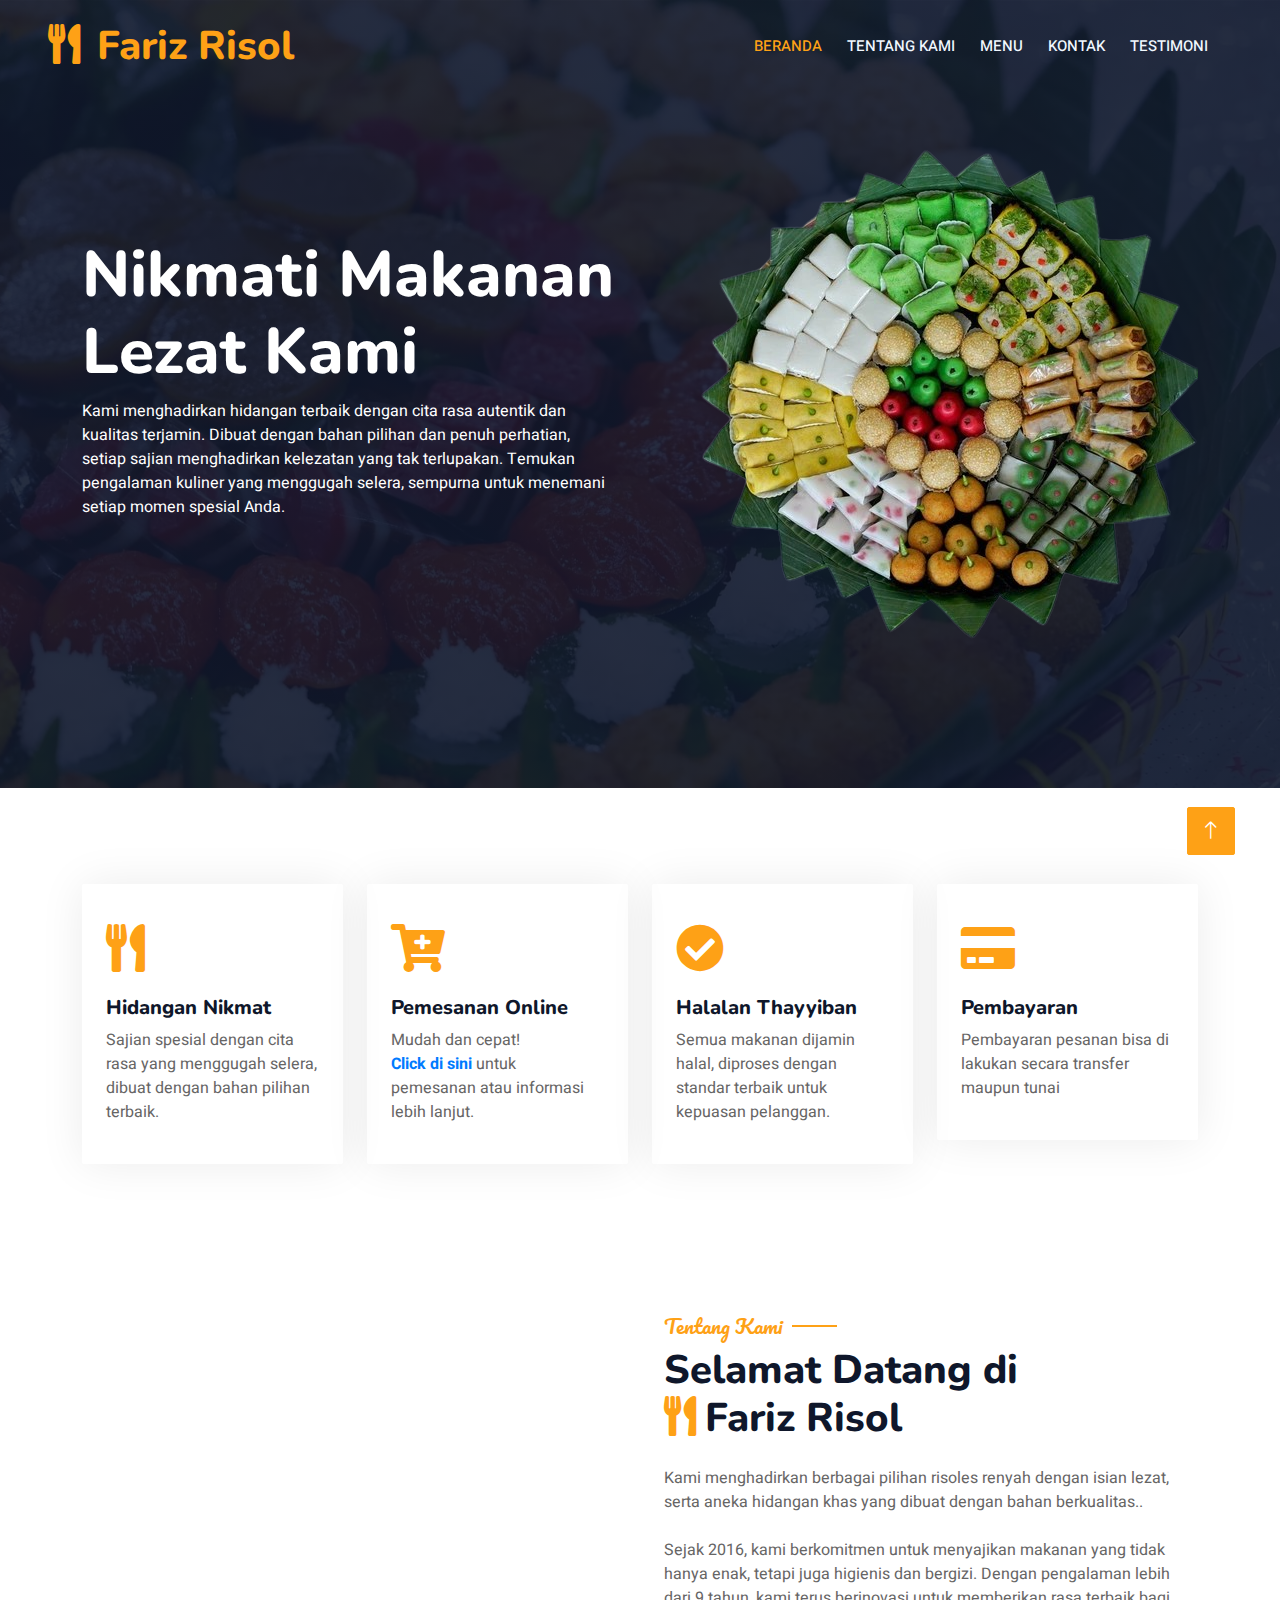
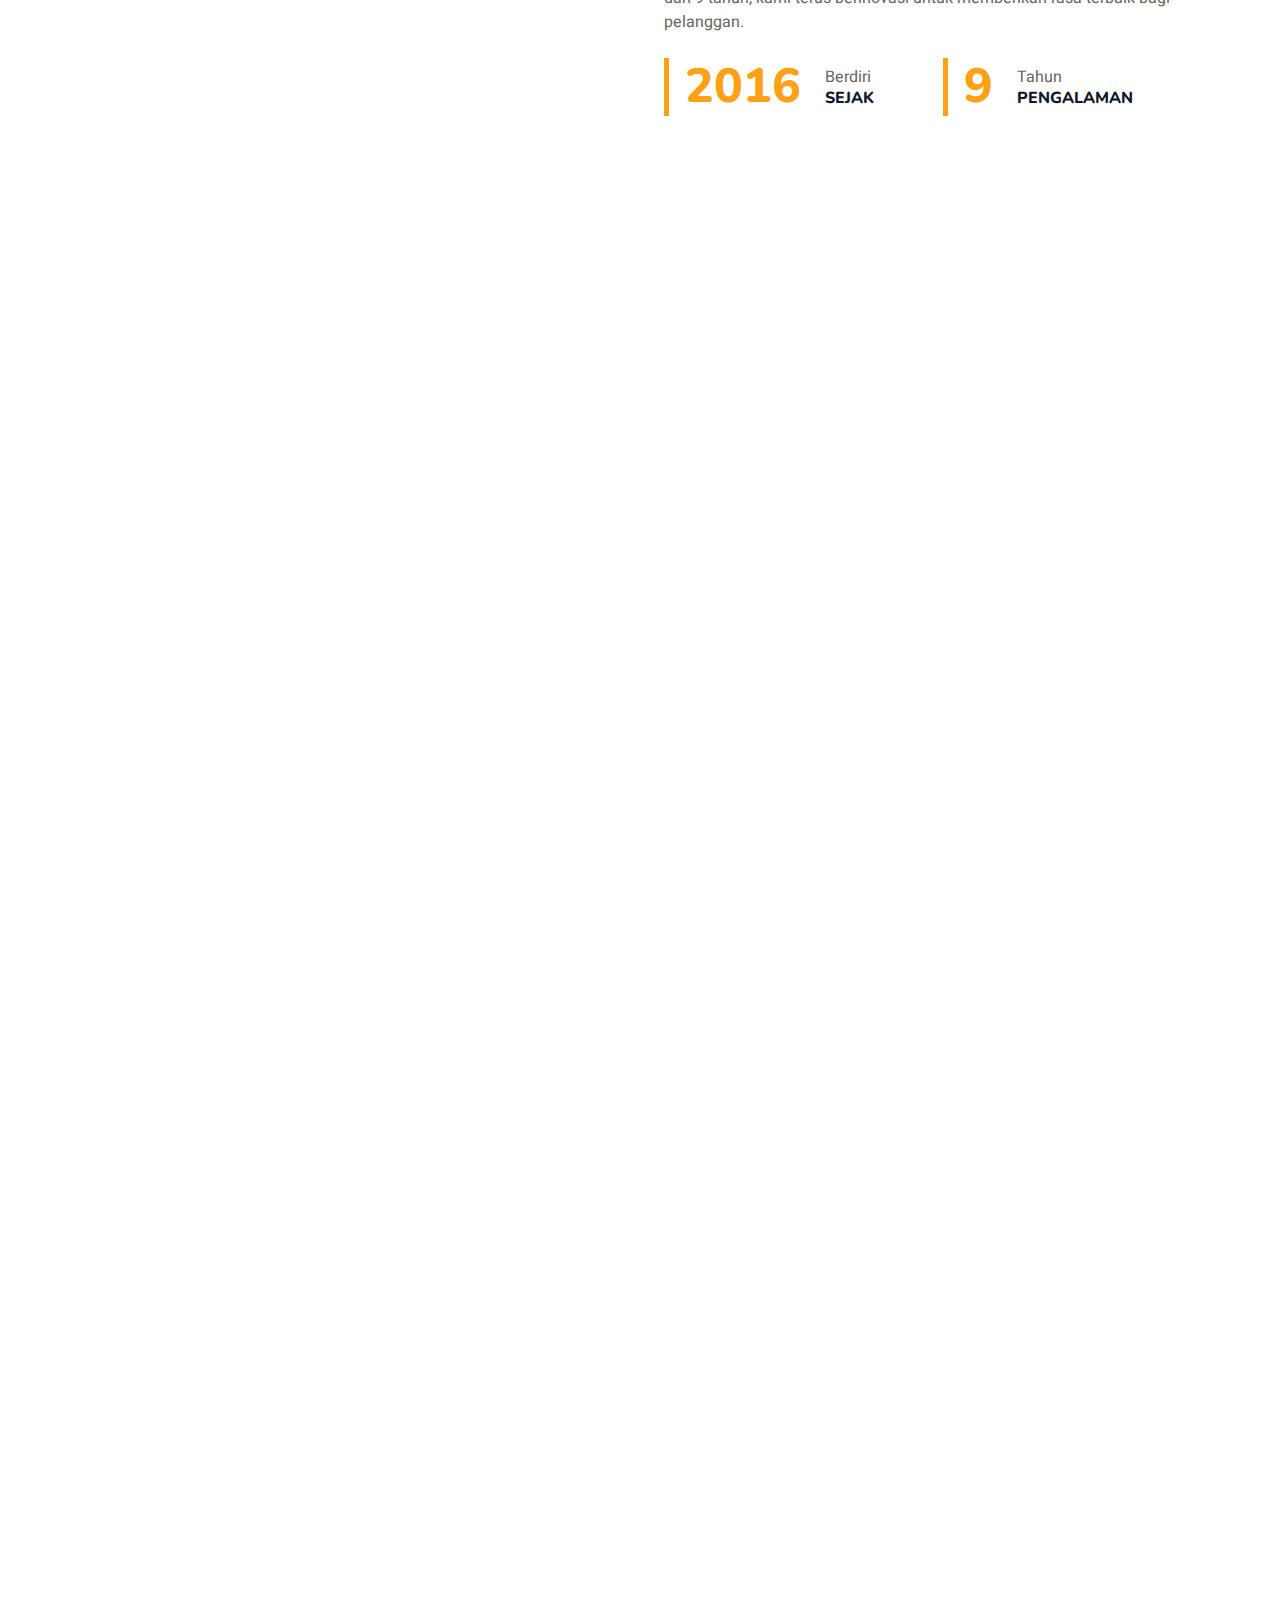
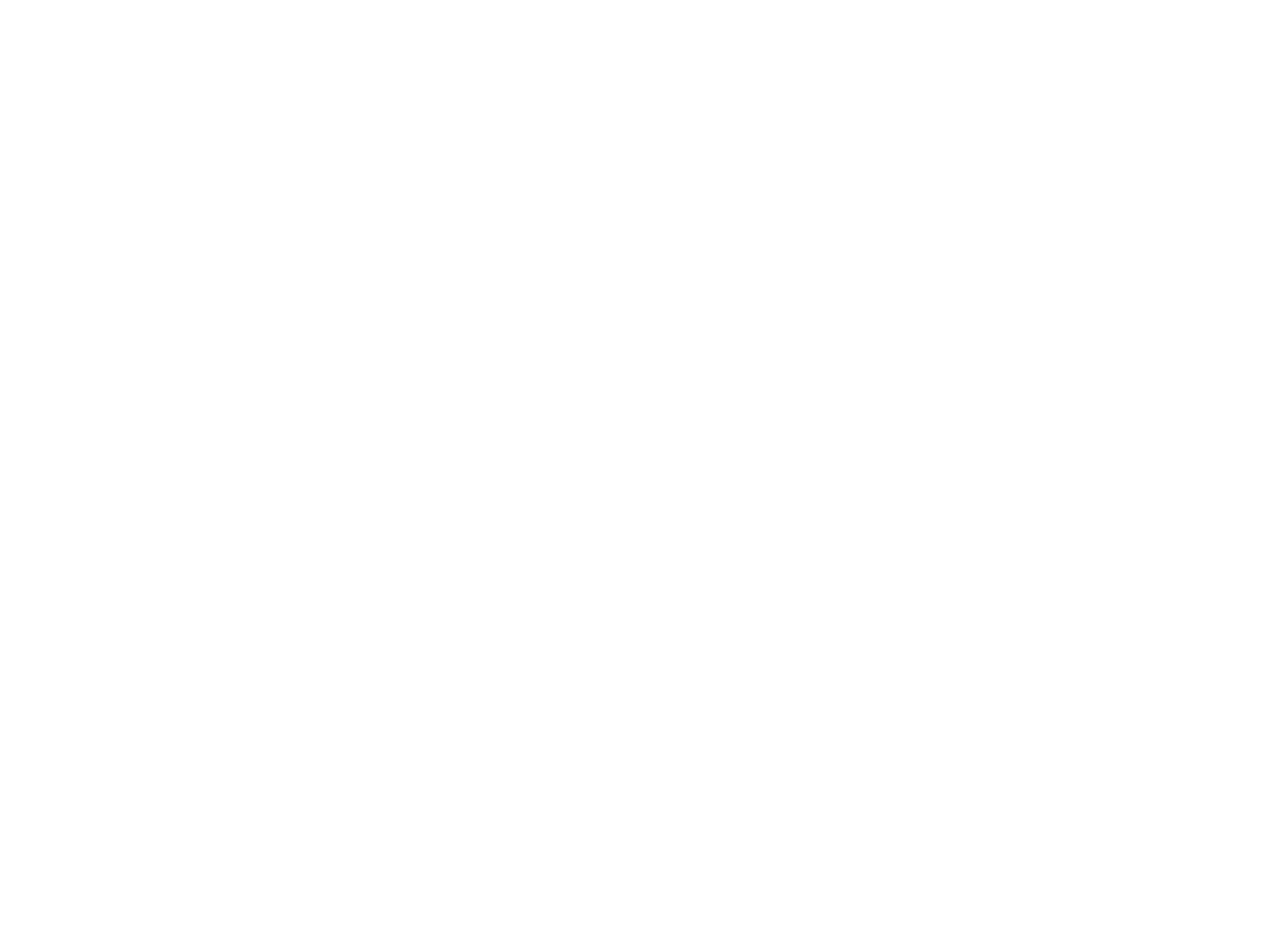
==== commit eaa09a9e: "Update index.html" ====
--- a/index.html
+++ b/index.html
@@ -614,6 +614,7 @@
                             <img class="img-fluid flex-shrink-0 rounded-circle" src="img/aisha.png" style="width: 50px; height: 50px;">
                             <div class="ps-3">
                                 <h5 class="mb-1">Aisha nur Syifa</h5>
+                                <small class="fst-italic">dari ulasan google maps</small>
                             </div>
                         </div>
                     </div>
@@ -624,6 +625,7 @@
                             <img class="img-fluid flex-shrink-0 rounded-circle" src="img/indah.png" style="width: 50px; height: 50px;">
                             <div class="ps-3">
                                 <h5 class="mb-1">Indah Avelin</h5>
+                                <small class="fst-italic">dari ulasan google maps</small>
                             </div>
                         </div>
                     </div>
@@ -634,6 +636,7 @@
                             <img class="img-fluid flex-shrink-0 rounded-circle" src="img/marpuah.png" style="width: 50px; height: 50px;">
                             <div class="ps-3">
                                 <h5 class="mb-1">Marpuah Mamadita</h5>
+                                <small class="fst-italic">dari ulasan google maps</small>
                             </div>
                         </div>
                     </div>
@@ -644,6 +647,7 @@
                             <img class="img-fluid flex-shrink-0 rounded-circle" src="img/fikri.png" style="width: 50px; height: 50px;">
                             <div class="ps-3">
                                 <h5 class="mb-1">muhammad fikri</h5>
+                                <small class="fst-italic">dari ulasan google maps</small>
                             </div>
                         </div>
                     </div>
